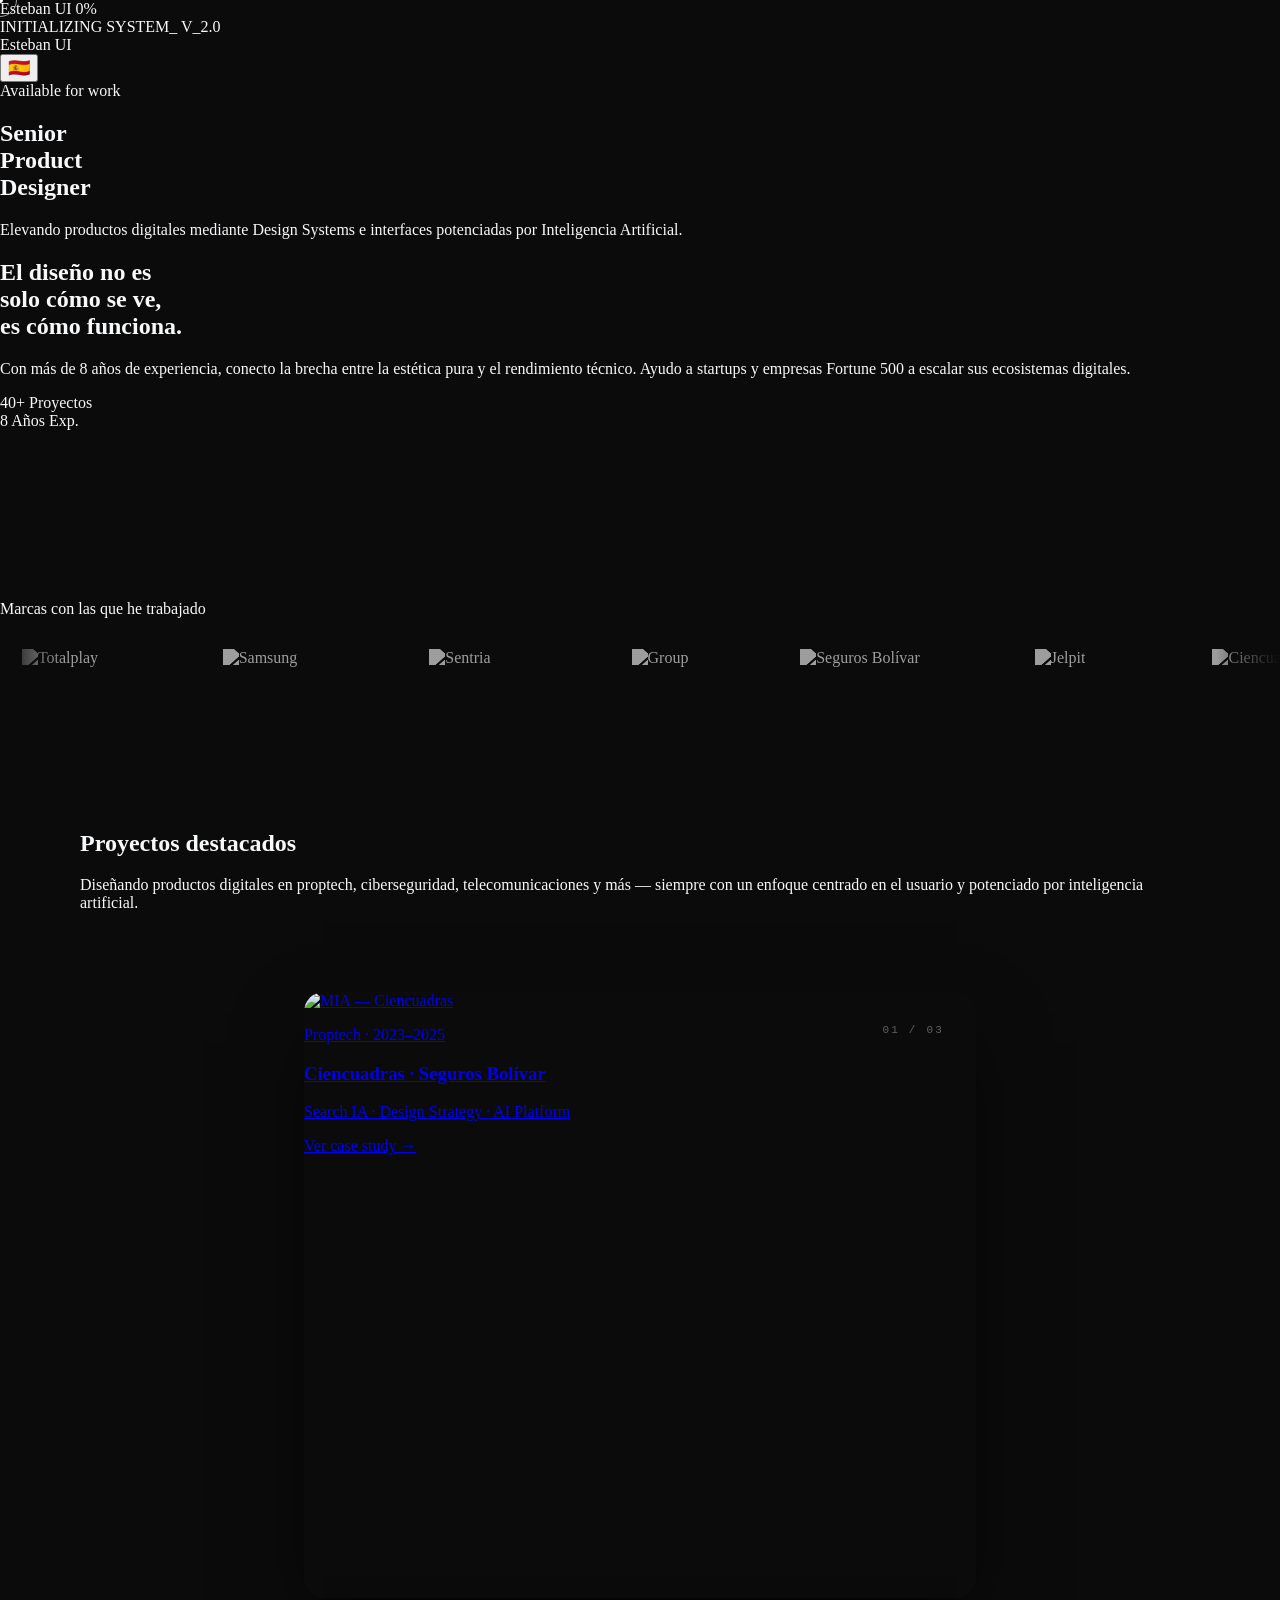
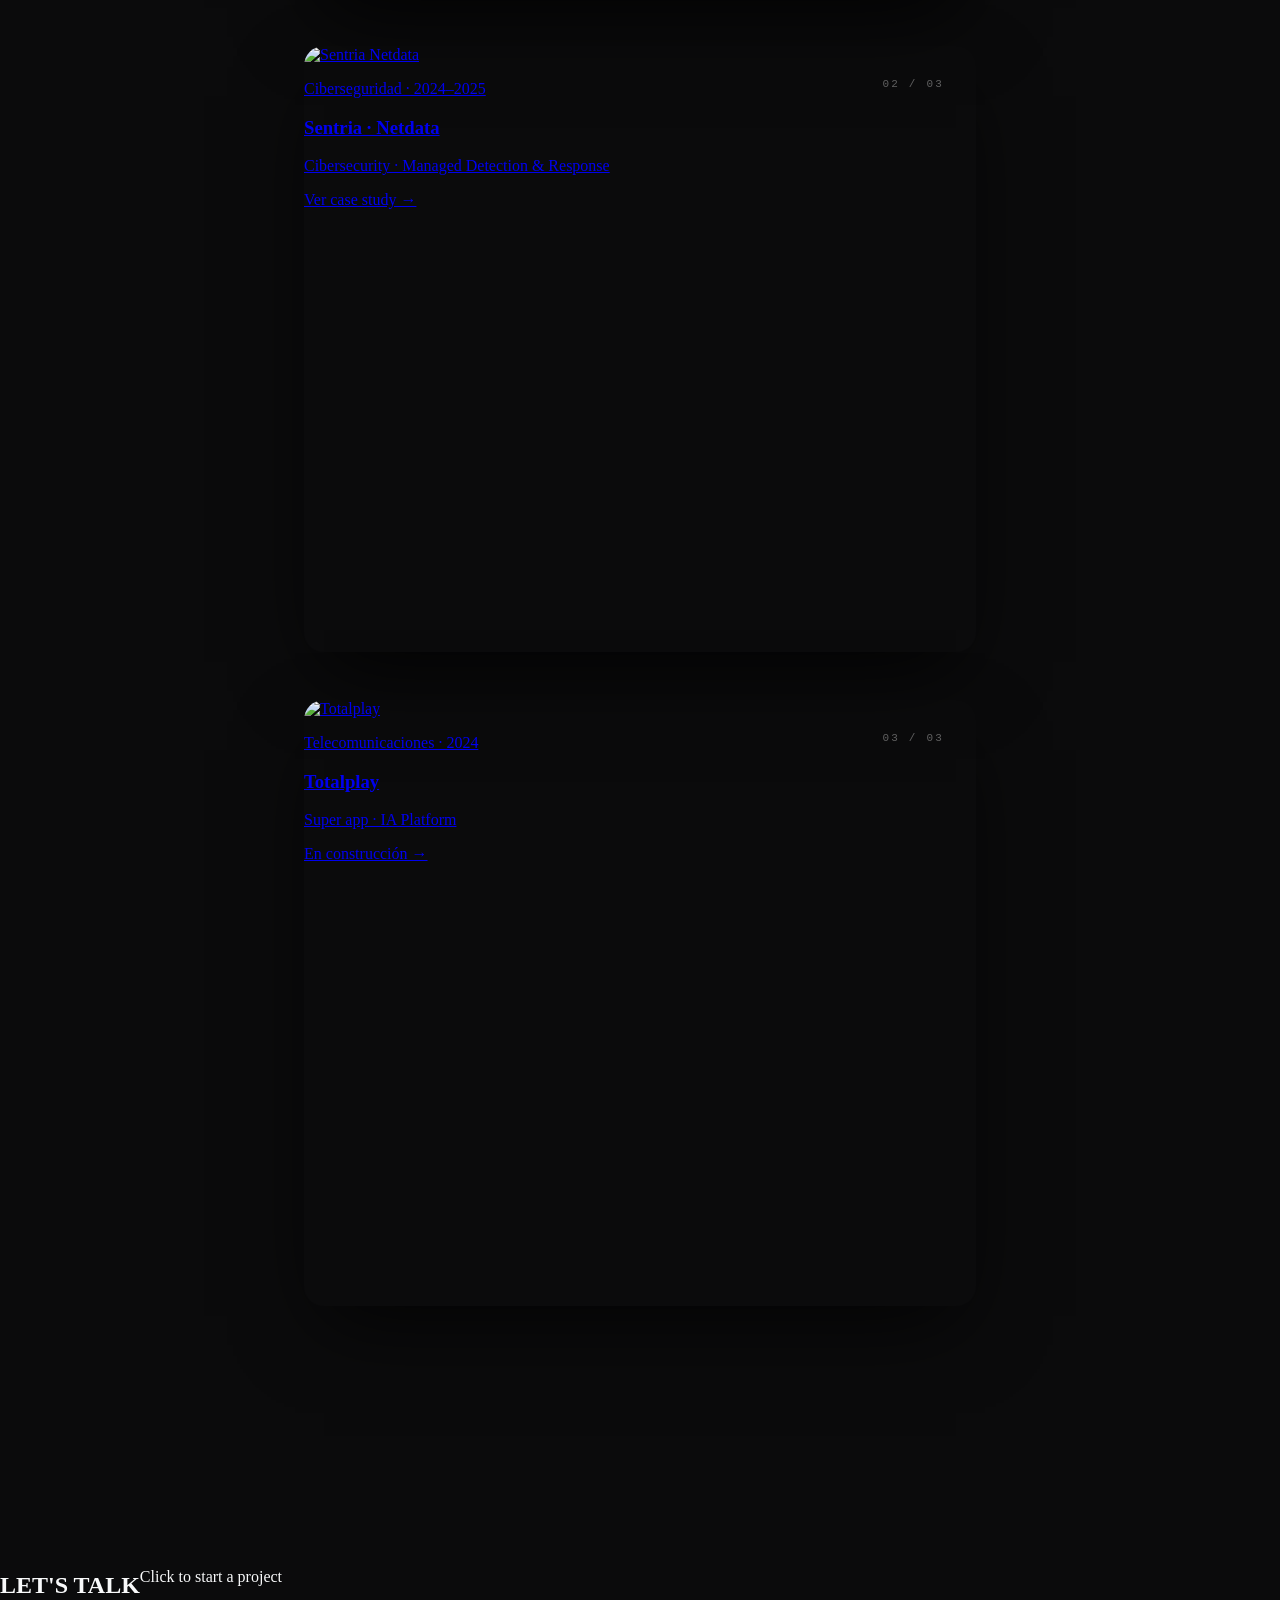
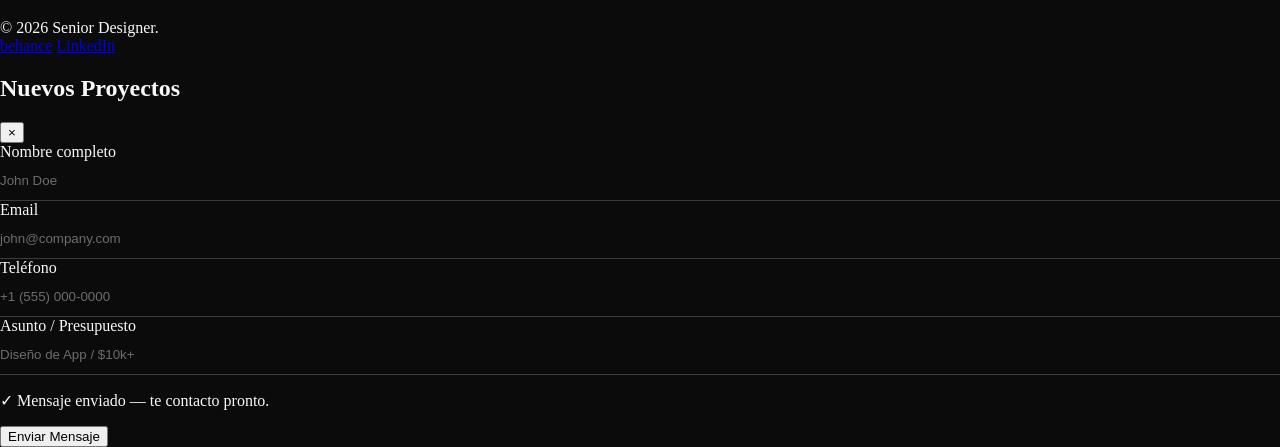
==== index.html @ 3a884bd7 "Ajustes carrusel cards" ====
<!DOCTYPE html>
<html lang="es">
<head>
    <meta charset="UTF-8">
    <meta name="viewport" content="width=device-width, initial-scale=1.0">
    <title>Portfolio | Esteban UI</title>
    
    <link rel="icon" type="image/svg+xml" href="https://res.cloudinary.com/dsbdjteyj/image/upload/v1785189385/Favicon_e7dlzn.svg">
    <link rel="preconnect" href="https://fonts.googleapis.com">
    <link rel="preconnect" href="https://fonts.gstatic.com" crossorigin>
    <link href="https://fonts.googleapis.com/css2?family=Google+Sans:ital,opsz,wght@0,17..18,400..700;1,17..18,400..700&family=Syne:wght@400..800&display=swap" rel="stylesheet">
    <script src="https://cdn.tailwindcss.com"></script>
    <script>
        tailwind.config = {
            theme: {
                extend: {
                    colors: { dark: '#0B0B0C', surface: '#1A1A1D', accent: '#8B5CF6', light: '#F8F9FA' },
                    fontFamily: { syne: ['Syne', 'sans-serif'], inter: ['Google Sans', 'sans-serif'] }
                }
            }
        }
    </script>

    <!-- Librerías Globales UI -->
    <script src="https://cdnjs.cloudflare.com/ajax/libs/gsap/3.12.2/gsap.min.js"></script>
    <script src="https://cdnjs.cloudflare.com/ajax/libs/gsap/3.12.2/ScrollTrigger.min.js"></script>
    <script src="https://cdn.jsdelivr.net/gh/studio-freight/lenis@1.0.19/bundled/lenis.min.js"></script>

    <!-- Import Map para Three.js -->
    <script type="importmap">
      { "imports": { "three": "https://unpkg.com/three@0.158.0/build/three.module.js" } }
    </script>

    <style>
        body { background-color: #0B0B0C; color: #F8F9FA; margin: 0; overflow-x: hidden; }
        .magnetic-btn { display: inline-flex; cursor: pointer; }
        #webgl-container { position: absolute; top: 0; left: 0; width: 100%; height: 100vh; z-index: 0; pointer-events: none; }
        @media (max-width: 768px) { #webgl-container { opacity: 0.35; } }
        ::-webkit-scrollbar { display: none; }

        /* Ocultar TODO lo de Google Translate */
        .goog-te-banner-frame,
        .goog-te-banner-frame.skiptranslate,
        #google_translate_element,
        .goog-tooltip,
        .goog-text-highlight,
        .goog-te-ftab-float,
        .goog-te-menu-frame,
        .goog-te-gadget,
        .goog-te-gadget-simple,
        iframe.goog-te-menu-frame,
        iframe.goog-te-banner-frame { display: none !important; visibility: hidden !important; }
        body { top: 0px !important; position: static !important; }
        
        .premium-input {
            width: 100%; background: transparent; border: none; border-bottom: 1px solid rgba(255,255,255,0.2);
            padding: 12px 0; color: white; font-family: 'Google Sans', sans-serif; transition: all 0.3s ease;
        }
        .premium-input:focus { outline: none; border-bottom-color: #8B5CF6; }
        .premium-input::placeholder { color: rgba(255,255,255,0.4); }
        
        /* Transición del header glass */
        header { transition: background 0.5s ease, backdrop-filter 0.5s ease, border-bottom 0.5s ease, mix-blend-mode 0.5s ease; }
        header.header-glass { background: rgba(11, 11, 12, 0.6); backdrop-filter: blur(20px); -webkit-backdrop-filter: blur(20px); border-bottom: 1px solid rgba(255,255,255,0.05); mix-blend-mode: normal; }
        
        /* Cursor animado para el loader */
        .blinking-cursor::after { content: '_'; animation: blink 1s step-end infinite; }
        @keyframes blink { 0%, 100% { opacity: 1; } 50% { opacity: 0; } }

        /* Logo carousel */
        .logo-carousel {
            overflow: hidden;
            white-space: nowrap;
            position: relative;
            mask-image: linear-gradient(to right, transparent 0%, black 5%, black 95%, transparent 100%);
            -webkit-mask-image: linear-gradient(to right, transparent 0%, black 5%, black 95%, transparent 100%);
        }
        .logo-track {
            display: inline-flex;
            gap: 5rem;
            animation: scroll-logos 40s linear infinite;
        }
        .logo-track .logo-item {
            width: 120px;
            height: 48px;
            flex-shrink: 0;
            display: flex;
            align-items: center;
            justify-content: center;
        }
        .logo-track .logo-item img {
            max-width: 100%;
            max-height: 100%;
            width: auto;
            height: auto;
            flex-shrink: 0;
            filter: brightness(0) invert(1);
            opacity: 0.6;
            transition: opacity 0.3s ease;
            object-fit: contain;
        }
        .logo-track .logo-item:hover img {
            opacity: 1;
        }
        @keyframes scroll-logos {
            0% { transform: translateX(0); }
            100% { transform: translateX(-50%); }
        }

        /* 3D Tilt Card Effect — se mantiene para mobile */
        .project-card {
            perspective: 1200px;
            transform-style: preserve-3d;
            will-change: transform;
        }
        .project-card .card-inner {
            transform-style: preserve-3d;
            transition: box-shadow 0.5s ease;
        }
        .project-card .card-bg {
            will-change: transform;
            transition: transform 0.8s cubic-bezier(0.16, 1, 0.3, 1);
        }
        .project-card .card-shine {
            position: absolute;
            inset: 0;
            z-index: 2;
            pointer-events: none;
            background: radial-gradient(
                circle at var(--mouse-x, 50%) var(--mouse-y, 50%),
                rgba(255, 255, 255, 0.15) 0%,
                transparent 60%
            );
            opacity: 0;
            transition: opacity 0.4s ease;
            mix-blend-mode: overlay;
        }
        .project-card:hover .card-shine {
            opacity: 1;
        }
        .project-card .card-content {
            transform-style: preserve-3d;
            transform: translateZ(30px);
        }

        /* =============================================
           STACKING CARDS — Desktop + Mobile
           ============================================= */
        .stack-section {
            padding: 0;
            position: relative;
        }

        .stack-header {
            padding: 8rem 5rem 4rem;
        }

        @media (max-width: 767px) {
            .stack-header {
                padding: 6rem 2rem 2rem;
            }
        }

        /* Track: altura total para que cada tarjeta tenga su propio espacio de scroll */
        .stack-track {
            height: calc(var(--stack-count, 3) * 80vh);
            position: relative;
        }

        /* Cada item es el sticky wrapper de una sola tarjeta */
        .stack-item {
            position: sticky;
            top: 80px;
            height: 70vh;
            width: 52.5vw; /* 70vw × 0.75 = 52.5vw */
            margin-left: auto;
            margin-right: auto;
            display: flex;
            align-items: flex-start;
            padding-bottom: 1.5rem;
        }

        /* La tarjeta en sí */
        .stack-card {
            position: relative;
            width: 100%;
            height: calc(70vh - 1.5rem);
            border-radius: 20px;
            overflow: hidden;
            cursor: pointer;
            transform-origin: top center;
            will-change: transform;
            transition: box-shadow 0.6s ease;
            box-shadow: 0 30px 80px -20px rgba(0, 0, 0, 0.8);
        }

        /* z-index escalonado — la última tarjeta siempre encima */
        .stack-item:nth-child(1) { z-index: 1; }
        .stack-item:nth-child(2) { z-index: 2; }
        .stack-item:nth-child(3) { z-index: 3; }
        .stack-item:nth-child(4) { z-index: 4; }

        .stack-card .card-bg {
            will-change: transform;
            transition: transform 0.8s cubic-bezier(0.16, 1, 0.3, 1);
        }
        .stack-card:hover .card-bg img {
            filter: grayscale(0%) !important;
            opacity: 1 !important;
        }
        .stack-card .card-shine {
            position: absolute;
            inset: 0;
            z-index: 2;
            pointer-events: none;
            background: radial-gradient(
                circle at var(--mouse-x, 50%) var(--mouse-y, 50%),
                rgba(255, 255, 255, 0.12) 0%,
                transparent 60%
            );
            opacity: 0;
            transition: opacity 0.4s ease;
            mix-blend-mode: overlay;
        }
        .stack-card:hover .card-shine { opacity: 1; }

        .stack-card .card-number {
            position: absolute;
            top: 2rem;
            right: 2rem;
            font-family: 'JetBrains Mono', monospace;
            font-size: 11px;
            letter-spacing: 0.2em;
            color: rgba(255,255,255,0.35);
            text-transform: uppercase;
            z-index: 10;
        }

        /* Mobile: 90vw (5% margen cada lado), 70vh de alto */
        @media (max-width: 767px) {
            .stack-track {
                height: calc(var(--stack-count, 3) * 80vh);
            }
            .stack-item {
                top: 64px;
                height: 70vh;
                width: 90vw;
                margin-left: auto;
                margin-right: auto;
                padding-bottom: 1rem;
            }
            .stack-card {
                height: calc(70vh - 1rem);
                border-radius: 14px;
            }
            .stack-card .card-number {
                top: 1rem;
                right: 1rem;
                font-size: 10px;
            }
        }

        /* Scroll snap carousel styling — mobile */
        .project-carousel {
            scroll-snap-type: x mandatory;
            -webkit-overflow-scrolling: touch;
            scrollbar-width: none;
            overscroll-behavior-x: contain;
        }
        .project-carousel::-webkit-scrollbar { display: none; }
        .project-carousel .project-card { scroll-snap-align: center; }
        .project-carousel-mask {
            mask-image: linear-gradient(to right, transparent 0%, black 3%, black 97%, transparent 100%);
            -webkit-mask-image: linear-gradient(to right, transparent 0%, black 3%, black 97%, transparent 100%);
        }


    </style>
</head>
<body class="font-inter selection:bg-accent selection:text-white overflow-hidden">

    <!-- PRELOADER TECNOLÓGICO -->
    <div id="preloader" class="fixed inset-0 z-[99999] bg-dark flex flex-col items-center justify-center">
        <div class="w-full max-w-sm px-8">
            <div class="flex justify-between items-end mb-4 font-inter font-bold">
                <span class="text-3xl text-white">Esteban UI</span>
                <span id="loader-percentage" class="text-5xl text-white leading-none">0%</span>
            </div>
            <!-- Barra de progreso -->
            <div class="w-full h-[2px] bg-white/10 overflow-hidden relative">
                <div id="loader-progress" class="absolute top-0 left-0 h-full bg-accent w-0"></div>
            </div>
            <!-- Texto técnico -->
            <div class="mt-4 text-xs font-inter text-gray-500 uppercase tracking-widest flex justify-between">
                <span id="loader-text" class="blinking-cursor">INITIALIZING SYSTEM</span>
                <span>V_2.0</span>
            </div>
        </div>
    </div>

    <!-- HEADER -->
    <header class="fixed top-0 w-full z-40 flex justify-between items-center px-8 py-6 mix-blend-difference opacity-0" id="header">
        <div class="font-inter font-bold text-xl tracking-tighter text-white">Esteban UI</div>
        <div class="flex items-center gap-4">
<!-- Language switcher: visual toggle -->
            <div class="lang-switcher bg-[#1A1A1D]/50 backdrop-blur-md px-2 py-1.5 rounded-full border border-white/10 flex items-center">
                <button id="lang-toggle" onclick="toggleLanguage()" class="text-sm leading-none px-1.5 py-0.5 rounded-full hover:bg-white/10 transition-colors" style="font-size: 18px;" title="Translate to English">🇪🇸</button>
            </div>
            <div class="flex items-center gap-3 bg-[#1A1A1D]/50 backdrop-blur-md px-4 py-2 rounded-full border border-white/10 text-white">
                <span class="w-2 h-2 rounded-full bg-green-500 animate-pulse"></span>
                <span class="text-sm font-medium">Available for work</span>
            </div>
        </div>
    </header>

    <!-- HERO SECTION -->
    <section class="relative h-screen flex flex-col justify-center px-8 md:px-20 overflow-hidden">
        <div id="webgl-container"></div>
        <div class="relative z-10 max-w-5xl w-full">
            <h1 class="font-inter text-[12vw] sm:text-[9vw] md:text-[7vw] leading-[0.85] sm:leading-[0.85] md:leading-[0.9] font-extrabold uppercase tracking-[-0.04em] mix-blend-difference text-white">
                <div class="overflow-hidden py-4 sm:py-5 -my-4 sm:-my-5"><span id="hero-line-1" class="inline-block reveal-text translate-y-[150%]">Senior</span></div>
                <div class="overflow-hidden py-4 sm:py-5 -my-4 sm:-my-5 text-accent"><span id="hero-line-2" class="inline-block reveal-text translate-y-[150%]">Product</span></div>
                <div class="overflow-hidden py-4 sm:py-5 -my-4 sm:-my-5"><span id="hero-line-3" class="inline-block reveal-text translate-y-[150%]">Designer</span></div>
            </h1>
            <p class="mt-8 text-lg md:text-2xl text-gray-400 max-w-xl font-light">
                <span id="hero-desc-1" class="reveal-text inline-block translate-y-[150%] opacity-0">Elevando productos digitales mediante</span>
                <span id="hero-desc-2" class="text-white font-medium reveal-text inline-block translate-y-[150%] opacity-0">Design Systems</span> 
                <span id="hero-desc-3" class="reveal-text inline-block translate-y-[150%] opacity-0">e interfaces potenciadas por</span>
                <span id="hero-desc-4" class="text-white font-medium reveal-text inline-block translate-y-[150%] opacity-0">Inteligencia Artificial.</span>
            </p>
        </div>
    </section>

    <!-- ABOUT SECTION -->
    <section class="py-32 px-8 md:px-20 bg-surface relative z-10 overflow-hidden" id="about">
        <div class="max-w-7xl mx-auto grid grid-cols-1 md:grid-cols-2 gap-16 items-center">
            <div class="space-y-8 about-text">
                <h2 id="about-title" class="font-inter text-4xl md:text-6xl font-bold leading-tight">
                    El diseño no es <br>solo cómo se ve, <br>
                    <span class="text-accent italic">es cómo funciona.</span>
                </h2>
                <p id="about-desc" class="text-gray-400 text-lg font-light leading-relaxed max-w-md">
                    Con más de 8 años de experiencia, conecto    la brecha entre la estética pura y el rendimiento técnico. Ayudo a startups y empresas Fortune 500 a escalar sus ecosistemas digitales.
                </p>
                <div class="flex gap-8 pt-4 border-t border-white/10 max-w-md">
                    <div>
                    <span class="block font-inter text-3xl font-bold text-white">40+</span>
                        <span class="text-sm text-gray-500 uppercase tracking-widest" id="about-stat-1-label">Proyectos</span>
                    </div>
                    <div>
                    <span class="block font-inter text-3xl font-bold text-white">8</span>
                        <span class="text-sm text-gray-500 uppercase tracking-widest" id="about-stat-2-label">Años Exp.</span>
                    </div>
                </div>
            </div>
            <!-- Video About -->
            <div class="relative h-[50vh] md:h-[70vh] w-[85%] justify-self-center rounded-2xl overflow-hidden about-img">
                <div class="absolute inset-0 bg-accent/20 z-10 mix-blend-overlay pointer-events-none"></div>
                <video 
                    src="https://res.cloudinary.com/dsbdjteyj/video/upload/v1782216322/video_para_web_sin_marca_de_agua_jagc0q.webm" 
                    autoplay 
                    loop 
                    muted 
                    playsinline 
                    class="w-full h-full object-cover filter grayscale hover:grayscale-0 transition-all duration-1000"
                ></video>
            </div>
        </div>
        <!-- Logo carousel -->
        <div class="max-w-7xl mx-auto mt-24 about-text">
            <p id="about-brands" class="text-xs uppercase tracking-widest text-gray-500 mb-8 text-center">Marcas con las que he trabajado</p>
            <div class="logo-carousel">
                <div class="logo-track">
                    <div class="logo-item"><img src="https://res.cloudinary.com/dsbdjteyj/image/upload/v1781302583/totalplay_1_lwfzs9.svg" alt="Totalplay" /></div>
                    <div class="logo-item"><img src="https://res.cloudinary.com/dsbdjteyj/image/upload/v1781302583/Samsung_sniaso.svg" alt="Samsung" /></div>
                    <div class="logo-item"><img src="https://res.cloudinary.com/dsbdjteyj/image/upload/v1781302583/Sentria_1_pi1zlo.svg" alt="Sentria" /></div>
                    <div class="logo-item"><img src="https://res.cloudinary.com/dsbdjteyj/image/upload/v1781302581/Group_bx1wmv.svg" alt="Group" /></div>
                    <div class="logo-item"><img src="https://res.cloudinary.com/dsbdjteyj/image/upload/v1781302581/Seguros_Bolivar_utw23h.svg" alt="Seguros Bolívar" /></div>
                    <div class="logo-item"><img src="https://res.cloudinary.com/dsbdjteyj/image/upload/v1781302581/logo_jelpit_color_1_ivx9wa.svg" alt="Jelpit" /></div>
                    <div class="logo-item"><img src="https://res.cloudinary.com/dsbdjteyj/image/upload/v1781302581/Logotipo_Ciencuadras_bwrkpb.svg" alt="Ciencuadras" /></div>
                    <div class="logo-item"><img src="https://res.cloudinary.com/dsbdjteyj/image/upload/v1781302581/Alcatel_logo_2016_1_cycv8k.svg" alt="Alcatel" /></div>
                    <div class="logo-item"><img src="https://res.cloudinary.com/dsbdjteyj/image/upload/v1781302581/Banco_Santander_Logotipo_1_knglri.svg" alt="Santander" /></div>
                    <!-- Duplicate for seamless loop -->
                    <div class="logo-item"><img src="https://res.cloudinary.com/dsbdjteyj/image/upload/v1781302583/totalplay_1_lwfzs9.svg" alt="Totalplay" /></div>
                    <div class="logo-item"><img src="https://res.cloudinary.com/dsbdjteyj/image/upload/v1781302583/Samsung_sniaso.svg" alt="Samsung" /></div>
                    <div class="logo-item"><img src="https://res.cloudinary.com/dsbdjteyj/image/upload/v1781302583/Sentria_1_pi1zlo.svg" alt="Sentria" /></div>
                    <div class="logo-item"><img src="https://res.cloudinary.com/dsbdjteyj/image/upload/v1781302581/Group_bx1wmv.svg" alt="Group" /></div>
                    <div class="logo-item"><img src="https://res.cloudinary.com/dsbdjteyj/image/upload/v1781302581/Seguros_Bolivar_utw23h.svg" alt="Seguros Bolívar" /></div>
                    <div class="logo-item"><img src="https://res.cloudinary.com/dsbdjteyj/image/upload/v1781302581/logo_jelpit_color_1_ivx9wa.svg" alt="Jelpit" /></div>
                    <div class="logo-item"><img src="https://res.cloudinary.com/dsbdjteyj/image/upload/v1781302581/Logotipo_Ciencuadras_bwrkpb.svg" alt="Ciencuadras" /></div>
                    <div class="logo-item"><img src="https://res.cloudinary.com/dsbdjteyj/image/upload/v1781302581/Alcatel_logo_2016_1_cycv8k.svg" alt="Alcatel" /></div>
                    <div class="logo-item"><img src="https://res.cloudinary.com/dsbdjteyj/image/upload/v1781302581/Banco_Santander_Logotipo_1_knglri.svg" alt="Santander" /></div>
                </div>
            </div>
        </div>
    </section>

    <!-- PORTFOLIO GRID — Stacking Cards on Scroll -->
    <section class="bg-dark relative z-10 stack-section" style="--stack-count: 3;">

        <div class="stack-header max-w-7xl mx-auto about-text">
            <h2 id="portfolio-title" class="font-inter text-3xl md:text-5xl font-bold text-white">Proyectos destacados</h2>
            <p id="portfolio-desc" class="mt-4 text-lg text-gray-400 font-light max-w-2xl">Diseñando productos digitales en proptech, ciberseguridad, telecomunicaciones y más — siempre con un enfoque centrado en el usuario y potenciado por inteligencia artificial.</p>
        </div>

        <!-- Stacking cards — mismo comportamiento en desktop y mobile -->
        <div class="block stack-track pb-8">

            <!-- Tarjeta 1 — MIA -->
            <div class="stack-item">
                <a href="/mia-case-study.html" class="stack-card group" id="stack-card-1">
                    <div class="card-bg absolute inset-0 bg-surface">
                        <img src="https://res.cloudinary.com/dsbdjteyj/image/upload/v1781719492/Portada_ojmu6g.jpg" alt="MIA — Ciencuadras" class="w-full h-full object-cover opacity-75 group-hover:opacity-100 transition-opacity duration-700 filter grayscale group-hover:grayscale-0">
                    </div>
                    <div class="card-shine"></div>
                    <div class="absolute inset-0 bg-gradient-to-t from-dark/90 via-dark/20 to-transparent pointer-events-none"></div>
                    <span class="card-number">01 / 03</span>
                    <div class="absolute bottom-10 left-10 z-10 pointer-events-none">
                        <p class="text-xs uppercase tracking-[0.25em] text-gray-500 font-mono mb-3">Proptech · 2023–2025</p>
                        <h3 class="font-inter text-2xl md:text-5xl font-bold text-white group-hover:-translate-y-1 transition-transform duration-500">Ciencuadras · Seguros Bolívar</h3>
                        <p class="mt-2 text-gray-300 text-sm md:text-base group-hover:-translate-y-1 transition-transform duration-500 delay-75">Search IA · Design Strategy · AI Platform</p>
                    </div>
                    <!-- Tag hover -->
                    <div class="absolute top-10 left-10 z-10 opacity-0 group-hover:opacity-100 transition-opacity duration-400 pointer-events-none">
                        <span class="inline-flex items-center gap-2 bg-white/10 backdrop-blur-md border border-white/15 rounded-full px-4 py-2 text-xs font-mono text-white uppercase tracking-widest">Ver case study →</span>
                    </div>
                </a>
            </div>

            <!-- Tarjeta 2 — Sentria -->
            <div class="stack-item">
                <a href="/Sentria_Netdata_CaseStudy.html" class="stack-card group" id="stack-card-2">
                    <div class="card-bg absolute inset-0 bg-surface">
                        <img src="https://res.cloudinary.com/dsbdjteyj/image/upload/v1781302583/Sentria_portada_prixli.webp" alt="Sentria Netdata" class="w-full h-full object-cover opacity-75 group-hover:opacity-100 transition-opacity duration-700 filter grayscale group-hover:grayscale-0">
                    </div>
                    <div class="card-shine"></div>
                    <div class="absolute inset-0 bg-gradient-to-t from-dark/90 via-dark/20 to-transparent pointer-events-none"></div>
                    <span class="card-number">02 / 03</span>
                    <div class="absolute bottom-10 left-10 z-10 pointer-events-none">
                        <p class="text-xs uppercase tracking-[0.25em] text-gray-500 font-mono mb-3">Ciberseguridad · 2024–2025</p>
                        <h3 class="font-inter text-2xl md:text-5xl font-bold text-white group-hover:-translate-y-1 transition-transform duration-500">Sentria · Netdata</h3>
                        <p class="mt-2 text-gray-300 text-sm md:text-base group-hover:-translate-y-1 transition-transform duration-500 delay-75">Cibersecurity · Managed Detection &amp; Response</p>
                    </div>
                    <div class="absolute top-10 left-10 z-10 opacity-0 group-hover:opacity-100 transition-opacity duration-400 pointer-events-none">
                        <span class="inline-flex items-center gap-2 bg-white/10 backdrop-blur-md border border-white/15 rounded-full px-4 py-2 text-xs font-mono text-white uppercase tracking-widest">Ver case study →</span>
                    </div>
                </a>
            </div>

            <!-- Tarjeta 3 — Totalplay -->
            <div class="stack-item">
                <a href="caso-en-proceso.html" class="stack-card group" id="stack-card-3">
                    <div class="card-bg absolute inset-0 bg-surface">
                        <img src="https://res.cloudinary.com/dsbdjteyj/image/upload/v1781302584/totalPlayPortada_wlbvhj.webp" alt="Totalplay" class="w-full h-full object-cover opacity-75 group-hover:opacity-100 transition-opacity duration-700 filter grayscale group-hover:grayscale-0">
                    </div>
                    <div class="card-shine"></div>
                    <div class="absolute inset-0 bg-gradient-to-t from-dark/90 via-dark/20 to-transparent pointer-events-none"></div>
                    <span class="card-number">03 / 03</span>
                    <div class="absolute bottom-10 left-10 z-10 pointer-events-none">
                        <p class="text-xs uppercase tracking-[0.25em] text-gray-500 font-mono mb-3">Telecomunicaciones · 2024</p>
                        <h3 class="font-inter text-2xl md:text-5xl font-bold text-white group-hover:-translate-y-1 transition-transform duration-500">Totalplay</h3>
                        <p class="mt-2 text-gray-300 text-sm md:text-base group-hover:-translate-y-1 transition-transform duration-500 delay-75">Super app · IA Platform</p>
                    </div>
                    <div class="absolute top-10 left-10 z-10 opacity-0 group-hover:opacity-100 transition-opacity duration-400 pointer-events-none">
                        <span class="inline-flex items-center gap-2 bg-white/10 backdrop-blur-md border border-white/15 rounded-full px-4 py-2 text-xs font-mono text-white uppercase tracking-widest">En construcción →</span>
                    </div>
                </a>
            </div>

        </div>
    </section>

    <!-- FOOTER CTA -->
    <footer class="relative h-[50vh] flex flex-col items-center justify-center bg-dark overflow-hidden py-20 px-8">
        <div class="absolute top-0 w-full h-px bg-gradient-to-r from-transparent via-white/20 to-transparent"></div>
        
        <div class="magnetic-btn relative z-10 text-center group" id="open-contact">
            <h2 class="font-inter text-[15vw] leading-none font-bold tracking-tighter text-white group-hover:text-accent transition-colors duration-500">
                LET'S TALK
            </h2>
        <p id="footer-cta-sub" class="mt-6 text-gray-400 uppercase tracking-widest text-sm">Click to start a project</p>
        </div>
        
        <div class="absolute bottom-10 w-full flex justify-between px-8 md:px-20 text-sm text-gray-500">
            <span>© 2026 Senior Designer.</span>
            <div class="flex gap-6">
                <a href="#" class="hover:text-white transition-colors">behance</a>
                <a href="#" class="hover:text-white transition-colors">LinkedIn</a>
            </div>
        </div>
    </footer>

    <!-- MODAL DE CONTACTO -->
    <div id="contact-modal" class="fixed inset-0 z-[9999] hidden items-center justify-center">
        <div class="absolute inset-0 bg-[#0B0B0C]/90 backdrop-blur-xl opacity-0" id="modal-bg"></div>
        <div class="relative z-10 w-full max-w-3xl px-8 opacity-0 translate-y-10" id="modal-content">
            <div class="flex justify-between items-center mb-12 border-b border-white/10 pb-6">
                <h2 id="modal-title" class="font-inter text-4xl font-bold text-white">Nuevos Proyectos</h2>
                <button id="close-contact" class="text-gray-400 hover:text-white text-5xl font-light transition-colors">&times;</button>
            </div>
            
            <form id="contact-form" action="https://formspree.io/f/xwvzvyek" method="POST" class="space-y-10">
                <div class="grid grid-cols-1 md:grid-cols-2 gap-10">
                    <div class="form-input-anim">
                        <label id="label-name" class="block text-xs uppercase tracking-widest text-gray-500 mb-2">Nombre completo</label>
                        <input type="text" name="nombre" placeholder="John Doe" class="premium-input" required>
                    </div>
                    <div class="form-input-anim">
                        <label id="label-email" class="block text-xs uppercase tracking-widest text-gray-500 mb-2">Email</label>
                        <input type="email" name="email" placeholder="john@company.com" class="premium-input" required>
                    </div>
                    <div class="form-input-anim">
                        <label id="label-phone" class="block text-xs uppercase tracking-widest text-gray-500 mb-2">Teléfono</label>
                        <input type="tel" name="telefono" placeholder="+1 (555) 000-0000" class="premium-input">
                    </div>
                    <div class="form-input-anim">
                        <label id="label-subject" class="block text-xs uppercase tracking-widest text-gray-500 mb-2">Asunto / Presupuesto</label>
                        <input id="input-subject" type="text" name="asunto" placeholder="Diseño de App / $10k+" class="premium-input">
                    </div>
                </div>
                <!-- Mensaje de éxito (oculto por defecto) -->
                <div id="form-success" class="hidden text-center py-4">
                    <p class="text-green-400 font-inter font-medium tracking-wide">✓ Mensaje enviado — te contacto pronto.</p>
                </div>
                <div class="pt-8 flex justify-end form-input-anim">
                    <button id="btn-send" type="submit" class="px-10 py-5 bg-white text-dark rounded-full font-inter font-bold hover:bg-accent hover:text-white transition-colors duration-300 uppercase tracking-widest text-sm">
                        Enviar Mensaje
                    </button>
                </div>
            </form>
        </div>
    </div>

    <!-- SCRIPT 1: LOADER & INTERFAZ -->
    <script>
        // Inicializar Lenis
        const lenis = new Lenis({ lerp: 0.05, smoothWheel: true });
        lenis.stop(); 
        function raf(time) { lenis.raf(time); requestAnimationFrame(raf); }
        requestAnimationFrame(raf);

        gsap.registerPlugin(ScrollTrigger);

        // --- LÓGICA DEL PRELOADER ---
        const tlLoader = gsap.timeline();
        let counter = { value: 0 };
        const loadingTexts = ["INITIALIZING SYSTEM", "COMPILING SHADERS", "LOADING ASSETS", "READY"];
        let textIndex = 0;

        const textInterval = setInterval(() => {
            textIndex++;
            if(textIndex < loadingTexts.length) {
                document.getElementById('loader-text').innerText = loadingTexts[textIndex];
            }
        }, 500);

        tlLoader.to(counter, {
            value: 100,
            duration: 2.5,
            ease: "power2.inOut",
            onUpdate: () => {
                document.getElementById('loader-percentage').innerText = Math.round(counter.value) + '%';
            }
        }, 0)
        .to("#loader-progress", { width: "100%", duration: 2.5, ease: "power2.inOut" }, 0)
        .to("#preloader", {
            yPercent: -100,
            duration: 1,
            ease: "expo.inOut",
            delay: 0.2,
            onComplete: () => {
                clearInterval(textInterval);
                document.body.classList.remove('overflow-hidden');
                lenis.start();
            }
        })
        .to("#header", { opacity: 1, duration: 1, ease: "power2.out" }, "-=0.5")
        .fromTo(".reveal-text",
            { y: "150%", opacity: 0, clipPath: "polygon(0 0, 100% 0, 100% 0, 0 0)" },
            { y: "0%", opacity: 1, clipPath: "polygon(0 0, 100% 0, 100% 100%, 0 100%)", stagger: 0.1, duration: 1.2, ease: "power4.out" },
            "-=0.8"
        );

        // --- HEADER GLASS EFFECT ---
        function updateHeaderGlass() {
            const header = document.getElementById('header');
            if (window.scrollY > window.innerHeight * 0.8) {
                header.classList.add('header-glass');
            } else {
                header.classList.remove('header-glass');
            }
        }
        window.addEventListener('scroll', updateHeaderGlass, { passive: true });
        updateHeaderGlass();

        // --- ANIMACIONES DE SCROLL ---
        gsap.from(".about-text > *", { scrollTrigger: { trigger: "#about", start: "top 75%" }, y: 50, opacity: 0, stagger: 0.2, duration: 1, ease: "power3.out" });
        gsap.fromTo(".about-img", { clipPath: "polygon(0 0, 0 0, 0 100%, 0% 100%)" }, { scrollTrigger: { trigger: "#about", start: "top 60%" }, clipPath: "polygon(0 0, 100% 0, 100% 100%, 0 100%)", duration: 1.5, ease: "power4.inOut" });

        gsap.utils.toArray('.project-card').forEach(card => {
            gsap.from(card, { scrollTrigger: { trigger: card, start: "top 85%" }, y: 100, opacity: 0, duration: 1, ease: "power3.out" });
        });

        // --- BOTONES MAGNÉTICOS ---
        document.querySelectorAll('.magnetic-btn').forEach(btn => {
            btn.addEventListener('mousemove', (e) => {
                const rect = btn.getBoundingClientRect();
                gsap.to(btn, { x: (e.clientX - rect.left - rect.width / 2) * 0.3, y: (e.clientY - rect.top - rect.height / 2) * 0.3, duration: 1, ease: "elastic.out(1, 0.3)" });
            });
            btn.addEventListener('mouseleave', () => {
                gsap.to(btn, { x: 0, y: 0, duration: 1, ease: "elastic.out(1, 0.3)" });
            });
        });

        // --- 3D TILT EFFECT — solo mobile cards (.project-card) ---
        document.querySelectorAll('.project-card').forEach(card => {
            const bg = card.querySelector('.card-bg');
            const shine = card.querySelector('.card-shine');

            card.addEventListener('mousemove', (e) => {
                const rect = card.getBoundingClientRect();
                const x = e.clientX - rect.left;
                const y = e.clientY - rect.top;
                const centerX = rect.width / 2;
                const centerY = rect.height / 2;
                const rotateX = ((y - centerY) / centerY) * -8;
                const rotateY = ((x - centerX) / centerX) * 8;
                gsap.to(card, { rotateX, rotateY, duration: 0.6, ease: "power2.out", transformPerspective: 1200 });
                if (bg) {
                    gsap.to(bg, { x: ((x - centerX) / centerX) * -12, y: ((y - centerY) / centerY) * -12, duration: 0.6, ease: "power2.out" });
                }
                if (shine) {
                    shine.style.setProperty('--mouse-x', (x / rect.width * 100) + '%');
                    shine.style.setProperty('--mouse-y', (y / rect.height * 100) + '%');
                }
            });
            card.addEventListener('mouseleave', () => {
                gsap.to(card, { rotateX: 0, rotateY: 0, duration: 1, ease: "elastic.out(1, 0.4)" });
                if (bg) gsap.to(bg, { x: 0, y: 0, duration: 1, ease: "elastic.out(1, 0.4)" });
                if (shine) { shine.style.setProperty('--mouse-x', '50%'); shine.style.setProperty('--mouse-y', '50%'); }
            });
        });

        // --- STACKING CARDS: shine effect on hover ---
        document.querySelectorAll('.stack-card').forEach(card => {
            const shine = card.querySelector('.card-shine');
            card.addEventListener('mousemove', (e) => {
                if (!shine) return;
                const rect = card.getBoundingClientRect();
                shine.style.setProperty('--mouse-x', ((e.clientX - rect.left) / rect.width * 100) + '%');
                shine.style.setProperty('--mouse-y', ((e.clientY - rect.top) / rect.height * 100) + '%');
            });
        });

        // --- STACKING CARDS: scale-down effect al apilarse ---
        (function () {
            const items = document.querySelectorAll('.stack-item');
            if (!items.length) return;

            const MAX_SCALE_DOWN = 0.06;

            function getCardTop() {
                // En mobile top: 64px, desktop top: 80px — mismo que el CSS
                return window.innerWidth < 768 ? 64 : 80;
            }

            function onScroll() {
                const CARD_TOP = getCardTop();
                items.forEach((item, i) => {
                    const card = item.querySelector('.stack-card');
                    if (!card) return;

                    let buried = 0;
                    for (let j = i + 1; j < items.length; j++) {
                        const nextRect = items[j].getBoundingClientRect();
                        if (nextRect.top <= CARD_TOP + 2) buried++;
                    }

                    const scale = 1 - buried * MAX_SCALE_DOWN;
                    const shadowOpacity = 0.8 + buried * 0.05;
                    card.style.transform = buried > 0 ? `scale(${scale})` : '';
                    card.style.boxShadow = buried > 0
                        ? `0 ${40 + buried * 20}px ${80 + buried * 20}px -20px rgba(0,0,0,${shadowOpacity})`
                        : '';
                });
            }

            window.addEventListener('scroll', onScroll, { passive: true });
            onScroll();
        })();

        // --- LÓGICA DEL MODAL ---
        const modal = document.getElementById('contact-modal');
        const openBtn = document.getElementById('open-contact');
        const closeBtn = document.getElementById('close-contact');
        
        openBtn.addEventListener('click', () => {
            lenis.stop(); 
            modal.classList.remove('hidden');
            modal.classList.add('flex');
            gsap.to("#modal-bg", { opacity: 1, duration: 0.4, ease: "power2.out" });
            gsap.to("#modal-content", { y: 0, opacity: 1, duration: 0.6, ease: "power3.out", delay: 0.1 });
            gsap.fromTo(".form-input-anim", { y: 20, opacity: 0 }, { y: 0, opacity: 1, stagger: 0.1, duration: 0.4, ease: "power2.out", delay: 0.3 });
        });

        closeBtn.addEventListener('click', () => {
            gsap.to("#modal-content", { y: 30, opacity: 0, duration: 0.4, ease: "power2.in" });
            gsap.to("#modal-bg", { opacity: 0, duration: 0.4, ease: "power2.in", delay: 0.2, onComplete: () => {
                modal.classList.add('hidden');
                modal.classList.remove('flex');
                lenis.start();
            }});
        });

        // --- FORMSPREE SUBMIT ---
        const contactForm = document.getElementById('contact-form');
        const formSuccess = document.getElementById('form-success');

        contactForm.addEventListener('submit', async (e) => {
            e.preventDefault();
            const btn = document.getElementById('btn-send');
            btn.textContent = 'Enviando...';
            btn.disabled = true;

            try {
                const response = await fetch(contactForm.action, {
                    method: 'POST',
                    body: new FormData(contactForm),
                    headers: { 'Accept': 'application/json' }
                });

                if (response.ok) {
                    contactForm.reset();
                    // Ocultar campos, mostrar éxito
                    contactForm.querySelectorAll('.form-input-anim').forEach(el => el.style.display = 'none');
                    formSuccess.classList.remove('hidden');
                    btn.textContent = 'Enviado ✓';
                    btn.classList.remove('bg-white', 'text-dark');
                    btn.classList.add('bg-accent', 'text-white');
                } else {
                    btn.textContent = 'Error — intenta de nuevo';
                    btn.disabled = false;
                }
            } catch {
                btn.textContent = 'Error — intenta de nuevo';
                btn.disabled = false;
            }
        });

        // Resetear el form al cerrar el modal
        document.getElementById('close-contact').addEventListener('click', () => {
            contactForm.querySelectorAll('.form-input-anim').forEach(el => el.style.display = '');
            formSuccess.classList.add('hidden');
            const btn = document.getElementById('btn-send');
            btn.textContent = 'Enviar Mensaje';
            btn.disabled = false;
            btn.classList.add('bg-white', 'text-dark');
            btn.classList.remove('bg-accent', 'text-white');
        }, { once: false });
    </script>

    <!-- SCRIPT 2: THREE.JS (Aislado) -->
    <script type="module">
        import * as THREE from 'three';
        
        try {
            const container = document.getElementById('webgl-container');
            const scene = new THREE.Scene();
            const isMobile = window.innerWidth <= 768;
            const cameraDist = isMobile ? 12 : 8;
            const camera = new THREE.PerspectiveCamera(35, window.innerWidth / window.innerHeight, 0.1, 100);
            camera.position.z = cameraDist;
            const renderer = new THREE.WebGLRenderer({ alpha: true, antialias: true });
            renderer.setPixelRatio(Math.min(window.devicePixelRatio, 2));
            renderer.setSize(window.innerWidth, window.innerHeight);
            container.appendChild(renderer.domElement);

            const size = isMobile ? 0.9 : 1.5;
            const geometry = new THREE.TorusKnotGeometry(size, size * 0.33, 96, 48);
            const material = new THREE.MeshPhysicalMaterial({ color: 0x8b5cf6, metalness: 0.1, roughness: 0.2, transmission: 1.0, thickness: 0.5, ior: 1.5 });
            const torus = new THREE.Mesh(geometry, material);
            scene.add(torus);

            scene.add(new THREE.AmbientLight(0xffffff, 0.5));
            const dirLight = new THREE.DirectionalLight(0xffffff, 2);
            dirLight.position.set(5, 5, 5);
            scene.add(dirLight);

            let mouseX = 0, mouseY = 0;
            document.addEventListener('mousemove', (e) => {
                mouseX = (e.clientX / window.innerWidth) * 2 - 1;
                mouseY = -(e.clientY / window.innerHeight) * 2 + 1;
            });

            function animate() {
                requestAnimationFrame(animate);
                torus.rotation.x += isMobile ? 0.004 : 0.002;
                torus.rotation.y += isMobile ? 0.006 : 0.003;
                torus.position.x += (mouseX * 0.5 - torus.position.x) * 0.05;
                torus.position.y += (mouseY * 0.5 - torus.position.y) * 0.05;
                renderer.render(scene, camera);
            }
            animate();

            window.addEventListener('resize', () => {
                const isMobileNow = window.innerWidth <= 768;
                camera.aspect = window.innerWidth / window.innerHeight;
                camera.position.z = isMobileNow ? 12 : 8;
                camera.updateProjectionMatrix();
                renderer.setSize(window.innerWidth, window.innerHeight);
            });
        } catch (err) {
            console.warn("Three.js alert:", err);
        }
    </script>

    <!-- Google Translate (invisible) -->
    <div id="google_translate_element" style="display:none"></div>
    <script>
        function googleTranslateElementInit() {
            new google.translate.TranslateElement({ pageLanguage: 'es', autoDisplay: false }, 'google_translate_element');
        }

        // Flag para pausar el observer mientras el usuario cambia idioma manualmente
        let _gtUserAction = false;

        function toggleLanguage() {
            const btn = document.getElementById('lang-toggle');
            const isES = btn.textContent.includes('🇪🇸');

            // Pausar el observer para no interferir con la traducción
            _gtUserAction = true;

            const tryTranslate = (attempts) => {
                const select = document.querySelector('.goog-te-combo');
                if (select) {
                    select.value = isES ? 'en' : '';
                    select.dispatchEvent(new Event('change'));
                    btn.textContent = isES ? '🇺🇸' : '🇪🇸';
                    btn.title = isES ? 'Traducir al Español' : 'Translate to English';
                    // Reactivar el observer después de que Google aplique la traducción
                    setTimeout(() => { _gtUserAction = false; }, 2000);
                } else if (attempts > 0) {
                    // El widget aún no está listo, reintentar
                    setTimeout(() => tryTranslate(attempts - 1), 300);
                } else {
                    _gtUserAction = false;
                }
            };
            tryTranslate(10);
        }

        // Ocultar barra de Google Translate aunque se inyecte tarde
        function hideGoogleBar() {
            if (_gtUserAction) return; // No interrumpir una traducción activa del usuario
            // Ocultar iframe del banner (NO el .skiptranslate genérico que incluye el select)
            document.querySelectorAll('.goog-te-banner-frame, .goog-te-menu-frame, iframe.goog-te-banner-frame').forEach(el => {
                el.style.setProperty('display', 'none', 'important');
                el.style.setProperty('visibility', 'hidden', 'important');
            });
            // Evitar que Google desplace el body hacia abajo
            document.body.style.setProperty('top', '0px', 'important');
            document.body.style.setProperty('position', 'static', 'important');
            // Ocultar iframes de Google Translate por src
            document.querySelectorAll('iframe').forEach(f => {
                if (f.src && (f.src.includes('translate.google') || f.src.includes('google.com/translate'))) {
                    f.style.setProperty('display', 'none', 'important');
                }
            });
        }
        const _gtObserver = new MutationObserver(hideGoogleBar);
        _gtObserver.observe(document.documentElement, { childList: true, subtree: true, attributes: true, attributeFilter: ['style'] });
        setInterval(hideGoogleBar, 300);
    </script>
    <script src="https://translate.google.com/translate_a/element.js?cb=googleTranslateElementInit"></script>

    <!-- Custom Cursor -->
    <script>
        (function () {
            // Only on non-touch devices
            if (window.matchMedia('(hover: none)').matches) return;

            // Inject cursor elements
            const dot = document.createElement('div');
            dot.id = 'cursor-dot';
            const ring = document.createElement('div');
            ring.id = 'cursor-ring';
            document.body.appendChild(dot);
            document.body.appendChild(ring);

            // Inject styles
            const style = document.createElement('style');
            style.textContent = `
                *, *::before, *::after { cursor: none !important; }
                #cursor-dot {
                    position: fixed;
                    top: 0; left: 0;
                    width: 6px; height: 6px;
                    background: #fff;
                    border-radius: 50%;
                    pointer-events: none;
                    z-index: 999999;
                    transform: translate(-50%, -50%);
                    transition: width 0.2s ease, height 0.2s ease, background 0.2s ease;
                    will-change: transform;
                }
                #cursor-ring {
                    position: fixed;
                    top: 0; left: 0;
                    width: 32px; height: 32px;
                    border: 1.5px solid rgba(255,255,255,0.6);
                    border-radius: 50%;
                    pointer-events: none;
                    z-index: 999998;
                    transform: translate(-50%, -50%);
                    will-change: transform;
                }
                body.cursor-hover #cursor-dot {
                    width: 10px; height: 10px;
                    background: #8B5CF6;
                }
                body.cursor-hover #cursor-ring {
                    width: 48px; height: 48px;
                    border-color: rgba(139,92,246,0.5);
                }
            `;
            document.head.appendChild(style);

            let mouseX = 0, mouseY = 0;
            let ringX = 0, ringY = 0;

            document.addEventListener('mousemove', (e) => {
                mouseX = e.clientX;
                mouseY = e.clientY;
                // Dot follows instantly
                gsap.set(dot, { x: mouseX, y: mouseY });
            });

            // Ring follows with lag
            function animateRing() {
                ringX += (mouseX - ringX) * 0.12;
                ringY += (mouseY - ringY) * 0.12;
                gsap.set(ring, { x: ringX, y: ringY });
                requestAnimationFrame(animateRing);
            }
            animateRing();

            // Hover state on interactive elements
            const hoverTargets = 'a, button, [role="button"], .project-card, .stack-card, .magnetic-btn, .lang-switcher';
            document.querySelectorAll(hoverTargets).forEach(el => {
                el.addEventListener('mouseenter', () => document.body.classList.add('cursor-hover'));
                el.addEventListener('mouseleave', () => document.body.classList.remove('cursor-hover'));
            });

            // Hide ring when leaving window
            document.addEventListener('mouseleave', () => {
                gsap.to([dot, ring], { opacity: 0, duration: 0.2 });
            });
            document.addEventListener('mouseenter', () => {
                gsap.to([dot, ring], { opacity: 1, duration: 0.2 });
            });
        })();
    </script>

</body>
</html>
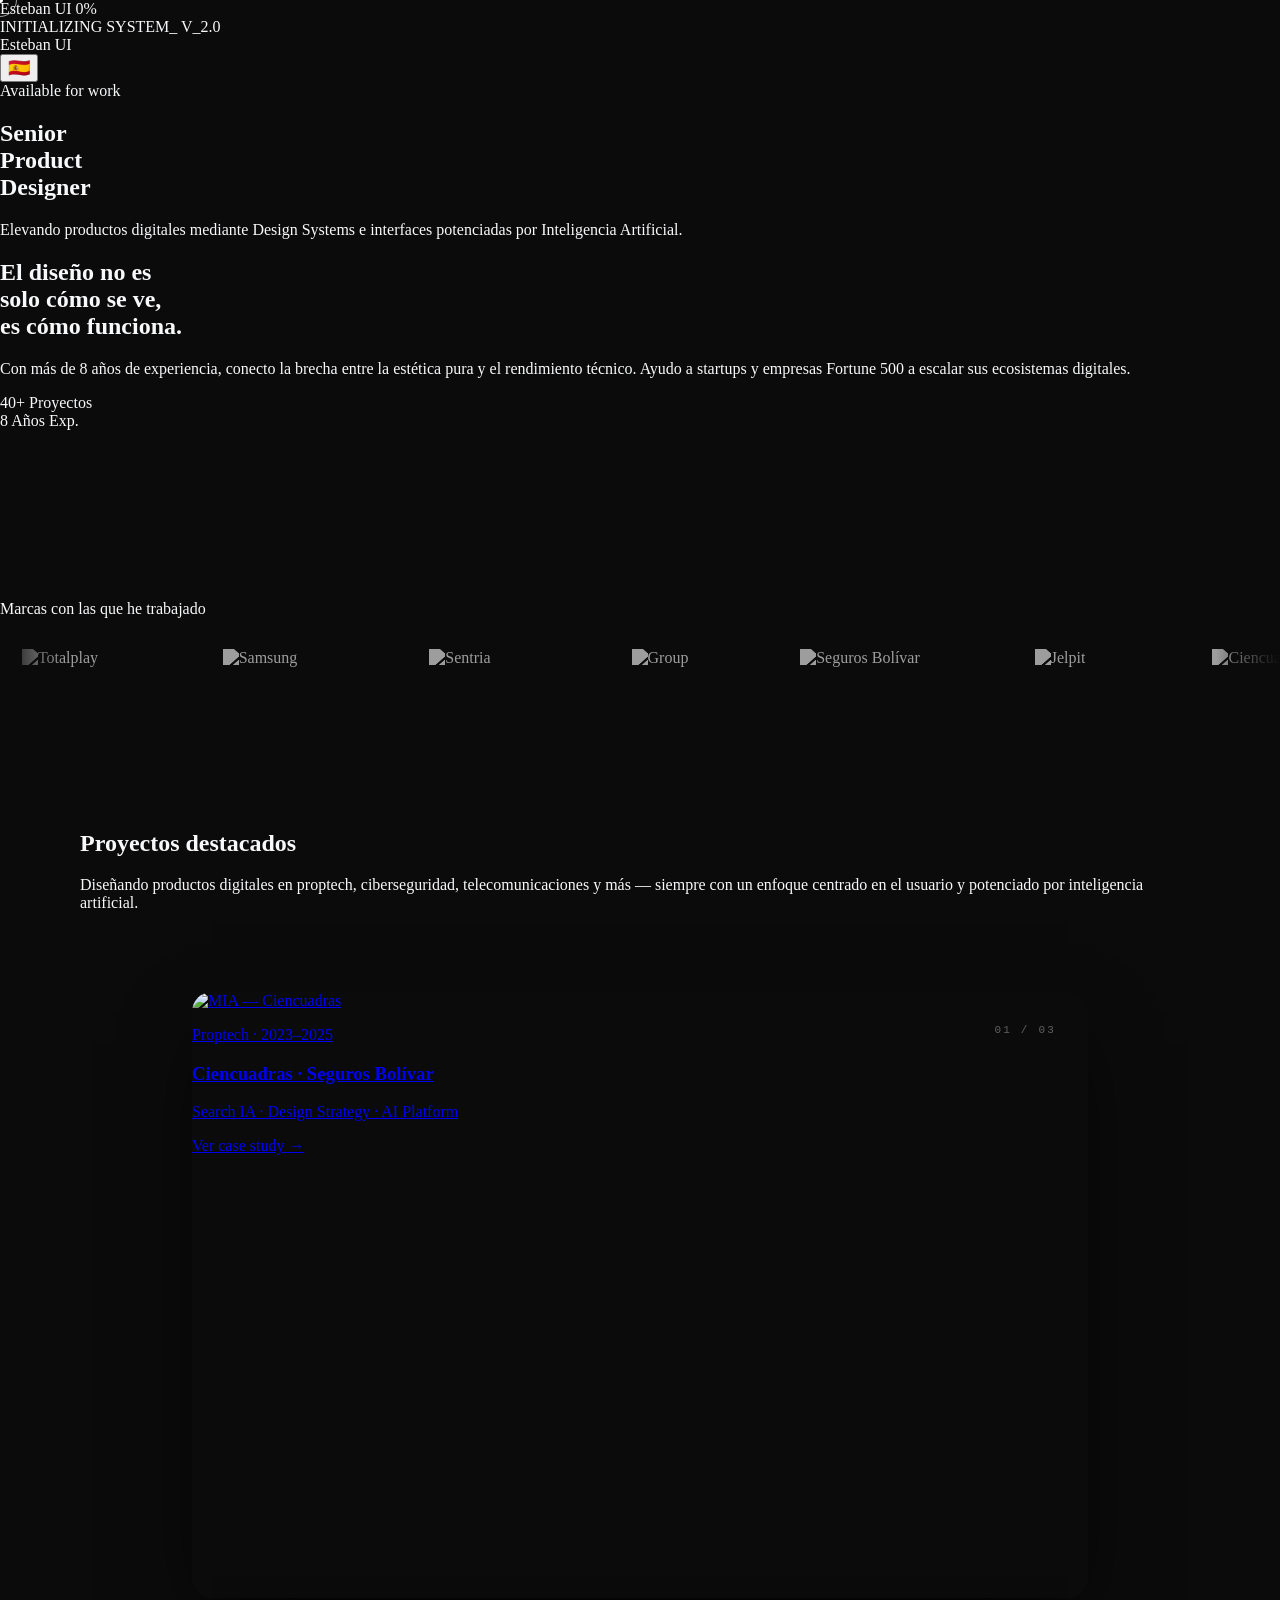
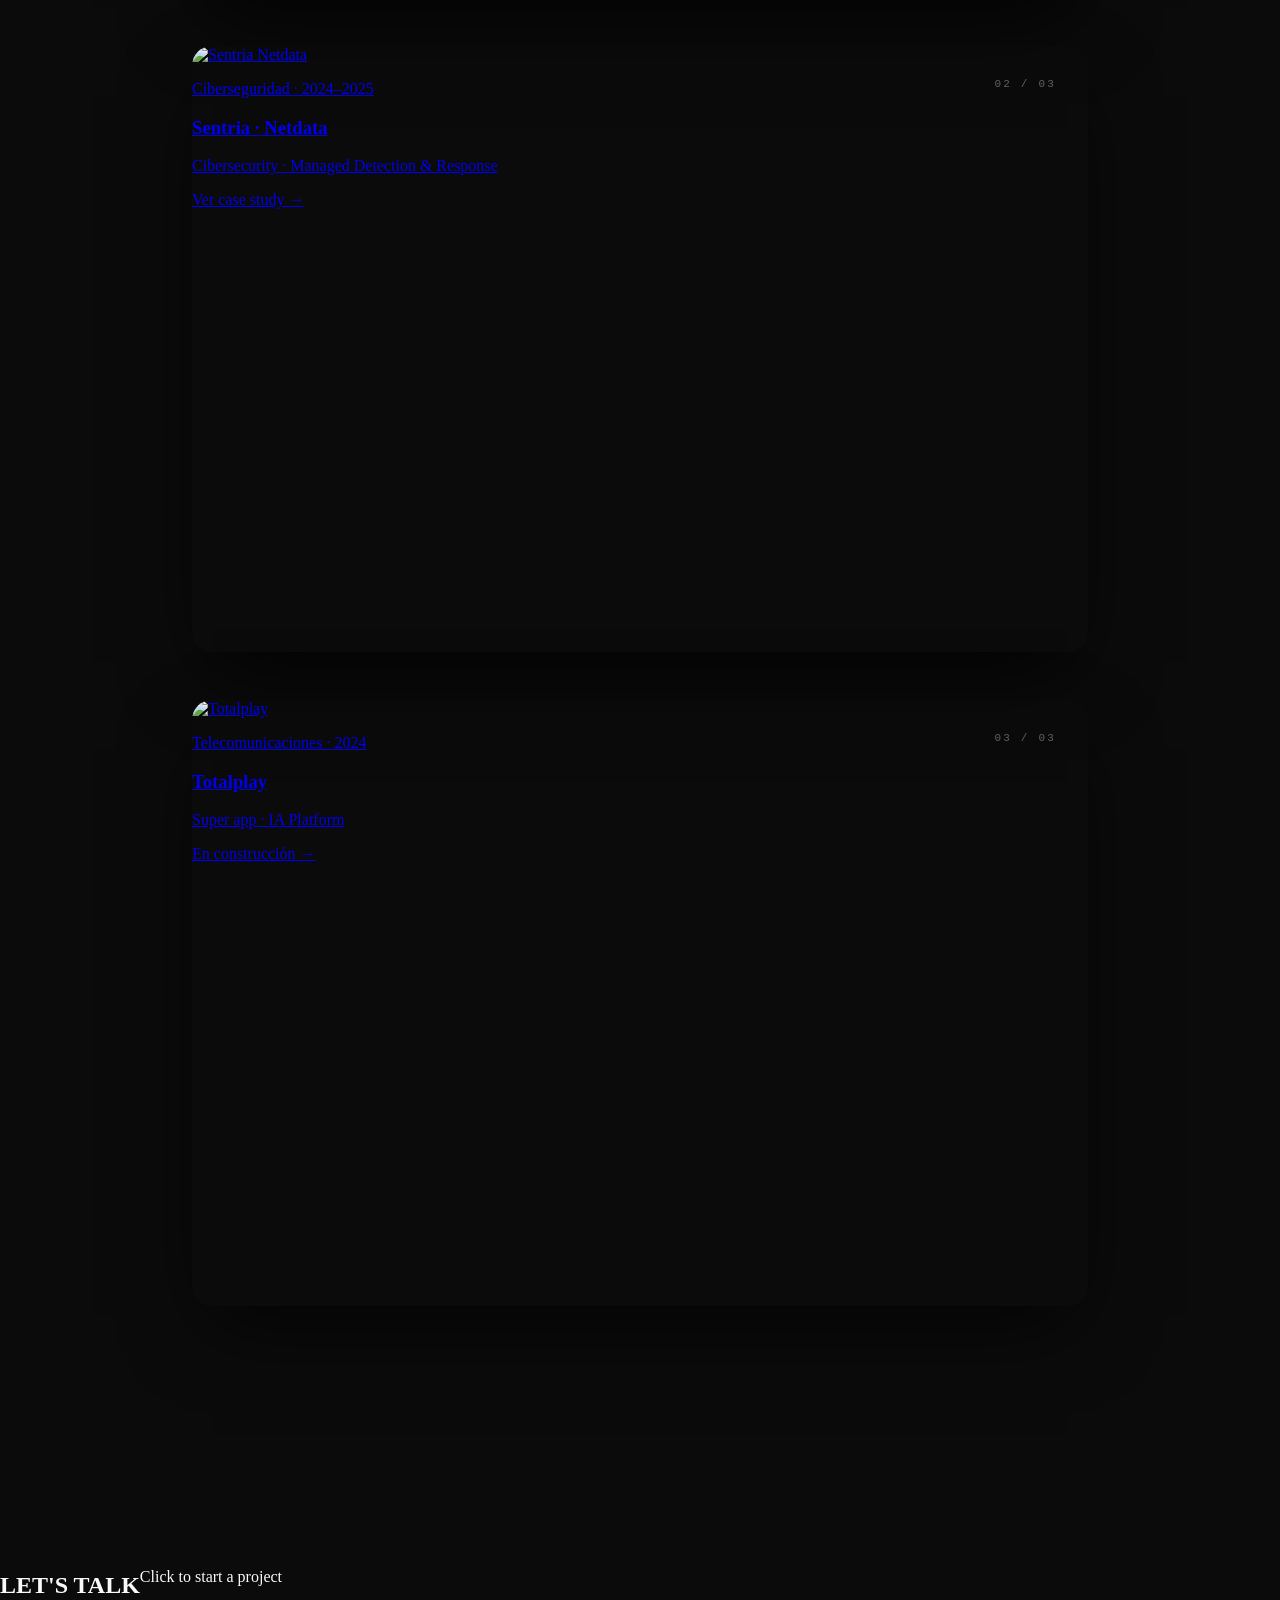
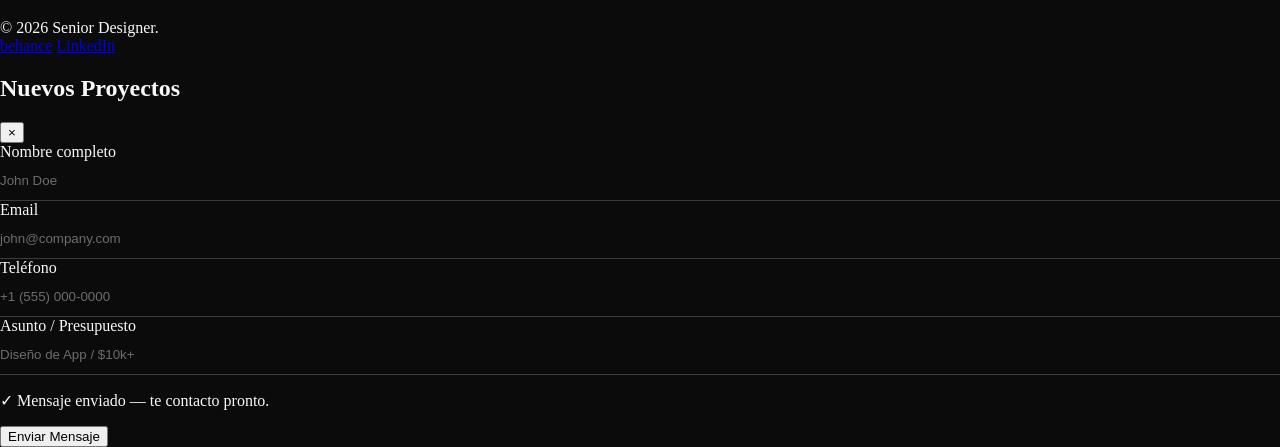
==== commit 18fa4d80: "ajustes carrusel web" ====
--- a/index.html
+++ b/index.html
@@ -170,9 +170,9 @@
         /* Cada item es el sticky wrapper de una sola tarjeta */
         .stack-item {
             position: sticky;
-            top: 80px;
+            top: 100px;
             height: 70vh;
-            width: 52.5vw; /* 70vw × 0.75 = 52.5vw */
+            width: 70vw; /* desktop */
             margin-left: auto;
             margin-right: auto;
             display: flex;
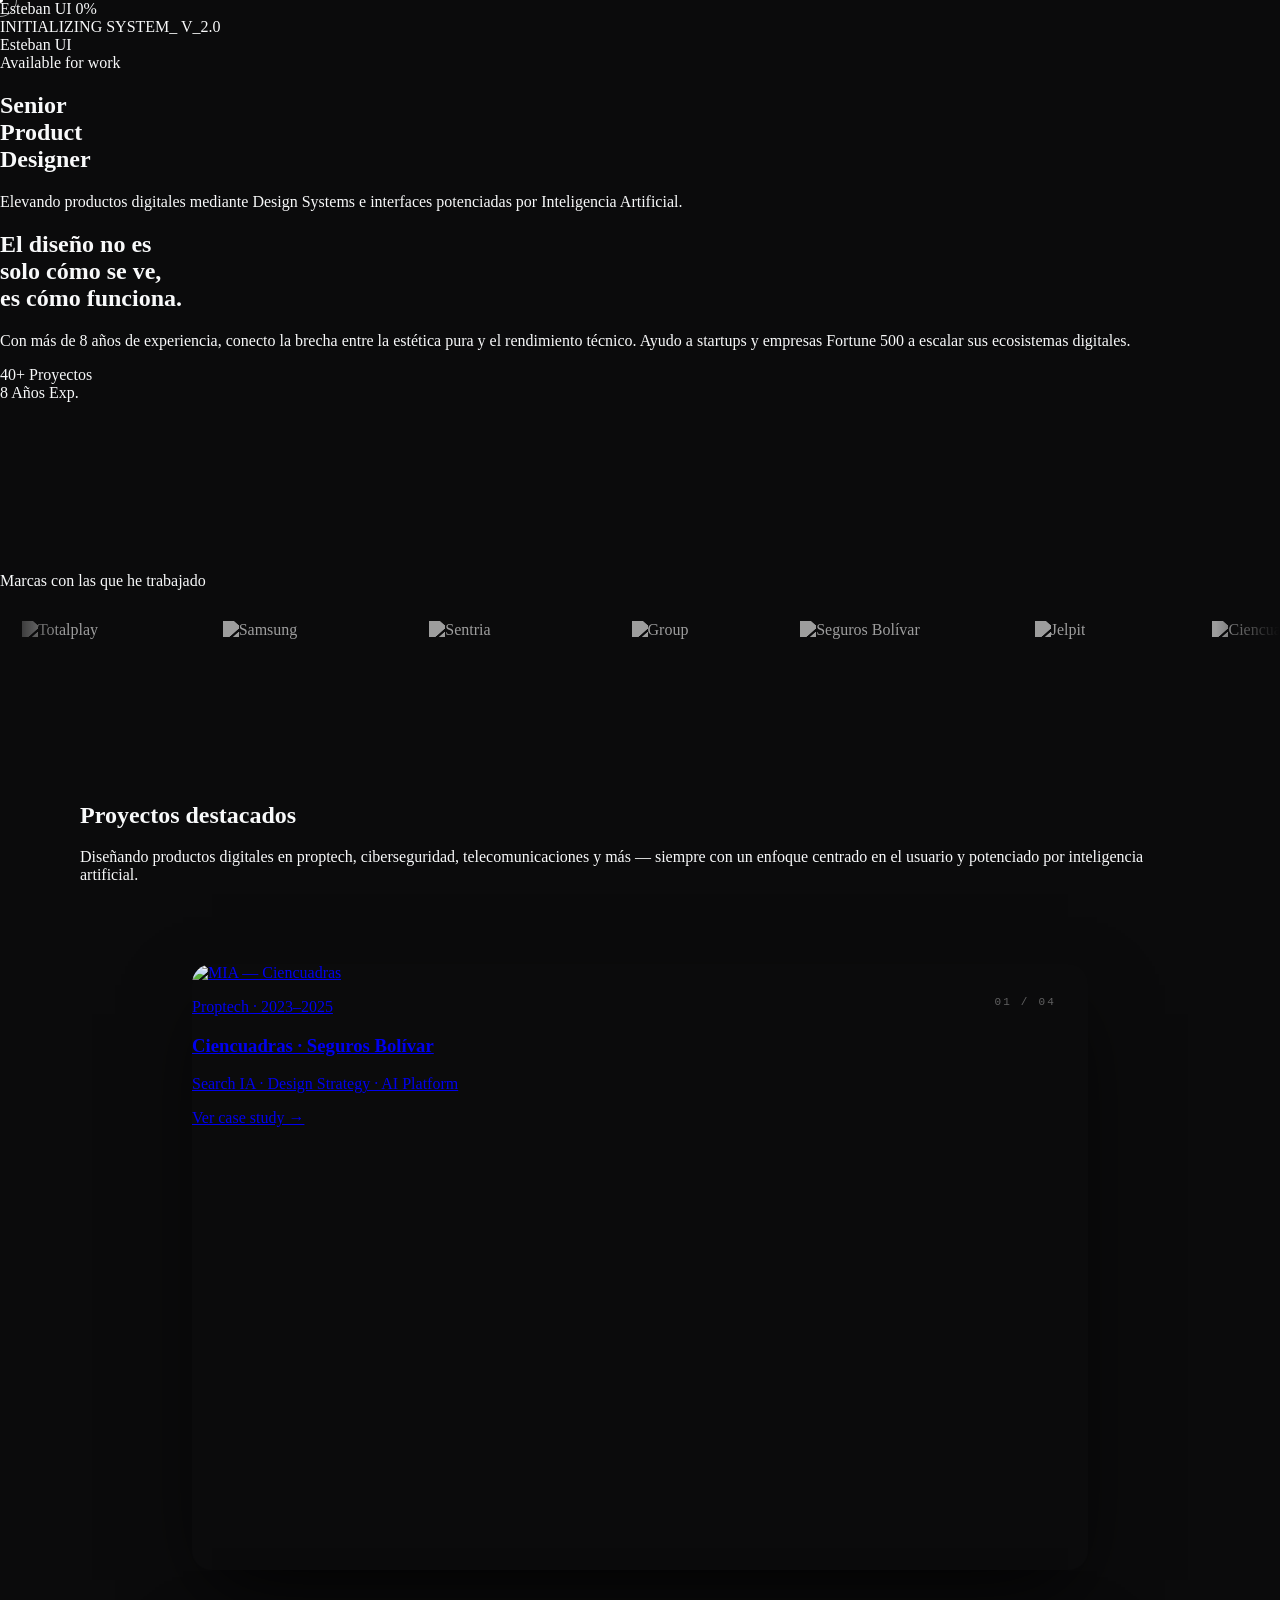
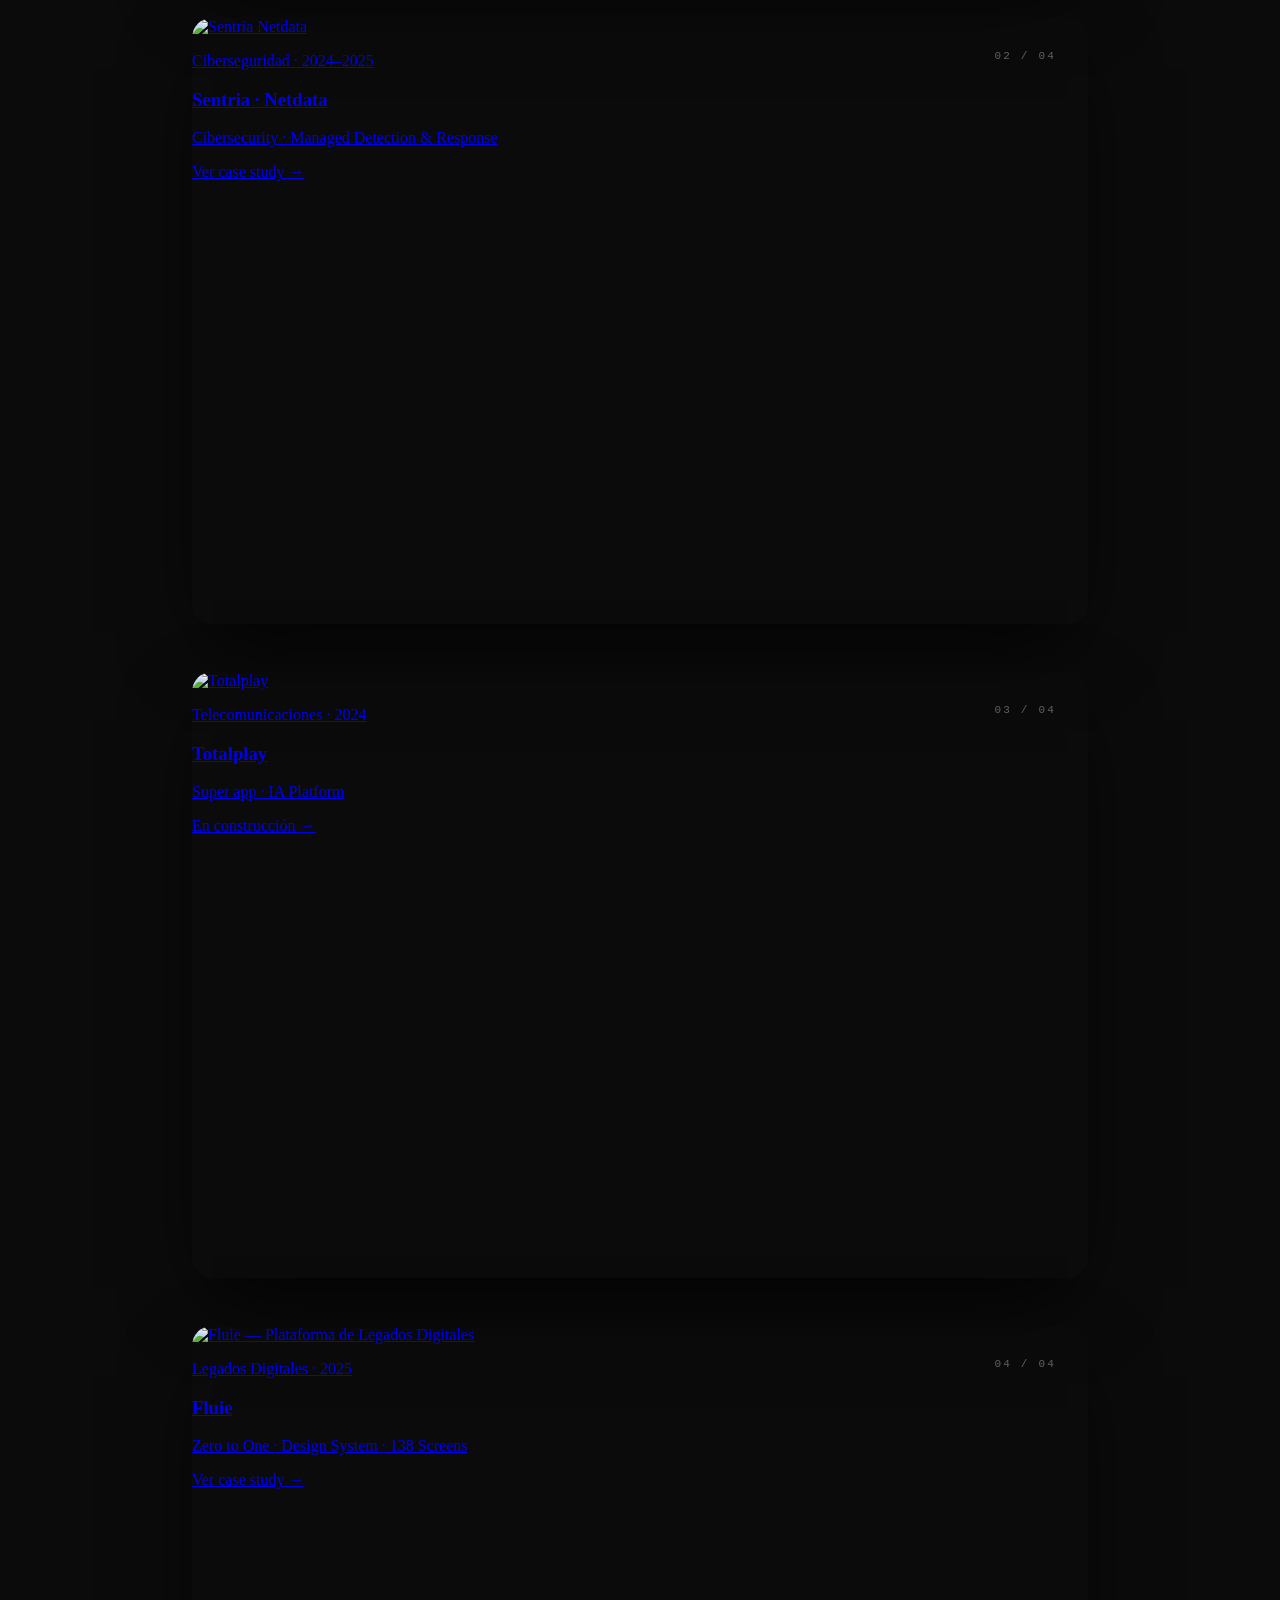
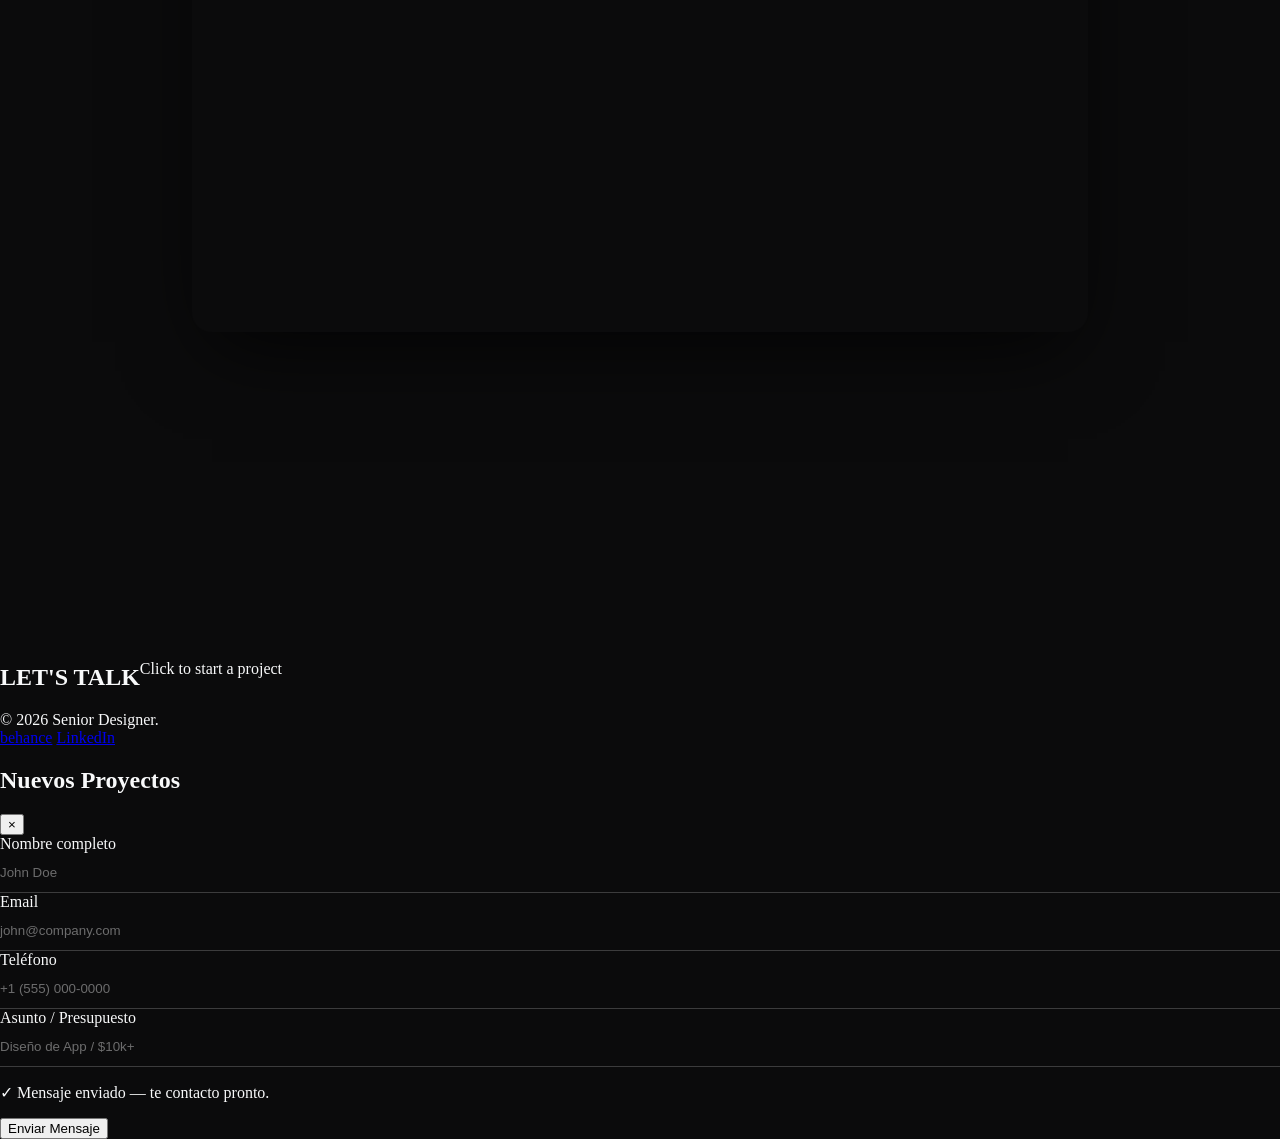
==== commit 39a72e25: "Se agrega caso de estudio FLUIE" ====
--- a/index.html
+++ b/index.html
@@ -38,20 +38,6 @@
         @media (max-width: 768px) { #webgl-container { opacity: 0.35; } }
         ::-webkit-scrollbar { display: none; }
 
-        /* Ocultar TODO lo de Google Translate */
-        .goog-te-banner-frame,
-        .goog-te-banner-frame.skiptranslate,
-        #google_translate_element,
-        .goog-tooltip,
-        .goog-text-highlight,
-        .goog-te-ftab-float,
-        .goog-te-menu-frame,
-        .goog-te-gadget,
-        .goog-te-gadget-simple,
-        iframe.goog-te-menu-frame,
-        iframe.goog-te-banner-frame { display: none !important; visibility: hidden !important; }
-        body { top: 0px !important; position: static !important; }
-        
         .premium-input {
             width: 100%; background: transparent; border: none; border-bottom: 1px solid rgba(255,255,255,0.2);
             padding: 12px 0; color: white; font-family: 'Google Sans', sans-serif; transition: all 0.3s ease;
@@ -303,9 +289,6 @@
         <div class="font-inter font-bold text-xl tracking-tighter text-white">Esteban UI</div>
         <div class="flex items-center gap-4">
 <!-- Language switcher: visual toggle -->
-            <div class="lang-switcher bg-[#1A1A1D]/50 backdrop-blur-md px-2 py-1.5 rounded-full border border-white/10 flex items-center">
-                <button id="lang-toggle" onclick="toggleLanguage()" class="text-sm leading-none px-1.5 py-0.5 rounded-full hover:bg-white/10 transition-colors" style="font-size: 18px;" title="Translate to English">🇪🇸</button>
-            </div>
             <div class="flex items-center gap-3 bg-[#1A1A1D]/50 backdrop-blur-md px-4 py-2 rounded-full border border-white/10 text-white">
                 <span class="w-2 h-2 rounded-full bg-green-500 animate-pulse"></span>
                 <span class="text-sm font-medium">Available for work</span>
@@ -395,8 +378,8 @@
         </div>
     </section>
 
-    <!-- PORTFOLIO GRID — Stacking Cards on Scroll -->
-    <section class="bg-dark relative z-10 stack-section" style="--stack-count: 3;">
+<!-- PORTFOLIO GRID — Stacking Cards on Scroll -->
+    <section class="bg-dark relative z-10 stack-section" style="--stack-count: 4;">
 
         <div class="stack-header max-w-7xl mx-auto about-text">
             <h2 id="portfolio-title" class="font-inter text-3xl md:text-5xl font-bold text-white">Proyectos destacados</h2>
@@ -414,7 +397,7 @@
                     </div>
                     <div class="card-shine"></div>
                     <div class="absolute inset-0 bg-gradient-to-t from-dark/90 via-dark/20 to-transparent pointer-events-none"></div>
-                    <span class="card-number">01 / 03</span>
+                    <span class="card-number">01 / 04</span>
                     <div class="absolute bottom-10 left-10 z-10 pointer-events-none">
                         <p class="text-xs uppercase tracking-[0.25em] text-gray-500 font-mono mb-3">Proptech · 2023–2025</p>
                         <h3 class="font-inter text-2xl md:text-5xl font-bold text-white group-hover:-translate-y-1 transition-transform duration-500">Ciencuadras · Seguros Bolívar</h3>
@@ -435,7 +418,7 @@
                     </div>
                     <div class="card-shine"></div>
                     <div class="absolute inset-0 bg-gradient-to-t from-dark/90 via-dark/20 to-transparent pointer-events-none"></div>
-                    <span class="card-number">02 / 03</span>
+                    <span class="card-number">02 / 04</span>
                     <div class="absolute bottom-10 left-10 z-10 pointer-events-none">
                         <p class="text-xs uppercase tracking-[0.25em] text-gray-500 font-mono mb-3">Ciberseguridad · 2024–2025</p>
                         <h3 class="font-inter text-2xl md:text-5xl font-bold text-white group-hover:-translate-y-1 transition-transform duration-500">Sentria · Netdata</h3>
@@ -455,7 +438,7 @@
                     </div>
                     <div class="card-shine"></div>
                     <div class="absolute inset-0 bg-gradient-to-t from-dark/90 via-dark/20 to-transparent pointer-events-none"></div>
-                    <span class="card-number">03 / 03</span>
+                    <span class="card-number">03 / 04</span>
                     <div class="absolute bottom-10 left-10 z-10 pointer-events-none">
                         <p class="text-xs uppercase tracking-[0.25em] text-gray-500 font-mono mb-3">Telecomunicaciones · 2024</p>
                         <h3 class="font-inter text-2xl md:text-5xl font-bold text-white group-hover:-translate-y-1 transition-transform duration-500">Totalplay</h3>
@@ -463,6 +446,27 @@
                     </div>
                     <div class="absolute top-10 left-10 z-10 opacity-0 group-hover:opacity-100 transition-opacity duration-400 pointer-events-none">
                         <span class="inline-flex items-center gap-2 bg-white/10 backdrop-blur-md border border-white/15 rounded-full px-4 py-2 text-xs font-mono text-white uppercase tracking-widest">En construcción →</span>
+                    </div>
+                </a>
+            </div>
+
+            <!-- Tarjeta 4 — Fluie -->
+            <div class="stack-item">
+                <a href="/fluie-case-study.html" class="stack-card group" id="stack-card-4">
+                    <div class="card-bg absolute inset-0 bg-surface">
+                        <img src="https://res.cloudinary.com/dsbdjteyj/image/upload/v1785480138/imagen-portada-fluie_rjaesf.webp" alt="Fluie — Plataforma de Legados Digitales" class="w-full h-full object-cover opacity-75 group-hover:opacity-100 transition-opacity duration-700 filter grayscale group-hover:grayscale-0">
+                    </div>
+                    <div class="card-shine"></div>
+                    <div class="absolute inset-0 bg-gradient-to-t from-dark/90 via-dark/20 to-transparent pointer-events-none"></div>
+                    <span class="card-number">04 / 04</span>
+                    <div class="absolute bottom-10 left-10 z-10 pointer-events-none">
+                        <p class="text-xs uppercase tracking-[0.25em] text-gray-500 font-mono mb-3">Legados Digitales · 2025</p>
+                        <h3 class="font-inter text-2xl md:text-5xl font-bold text-white group-hover:-translate-y-1 transition-transform duration-500">Fluie</h3>
+                        <p class="mt-2 text-gray-300 text-sm md:text-base group-hover:-translate-y-1 transition-transform duration-500 delay-75">Zero to One · Design System · 138 Screens</p>
+                    </div>
+                    <!-- Tag hover -->
+                    <div class="absolute top-10 left-10 z-10 opacity-0 group-hover:opacity-100 transition-opacity duration-400 pointer-events-none">
+                        <span class="inline-flex items-center gap-2 bg-white/10 backdrop-blur-md border border-white/15 rounded-full px-4 py-2 text-xs font-mono text-white uppercase tracking-widest">Ver case study →</span>
                     </div>
                 </a>
             </div>
@@ -484,8 +488,8 @@
         <div class="absolute bottom-10 w-full flex justify-between px-8 md:px-20 text-sm text-gray-500">
             <span>© 2026 Senior Designer.</span>
             <div class="flex gap-6">
-                <a href="#" class="hover:text-white transition-colors">behance</a>
-                <a href="#" class="hover:text-white transition-colors">LinkedIn</a>
+                <a href="https://www.behance.net/esteban_uxui" target="_blank" rel="noopener noreferrer" class="hover:text-white transition-colors">behance</a>
+                <a href="https://www.linkedin.com/in/esteban-uxui/" target="_blank" rel="noopener noreferrer" class="hover:text-white transition-colors">LinkedIn</a>
             </div>
         </div>
     </footer>
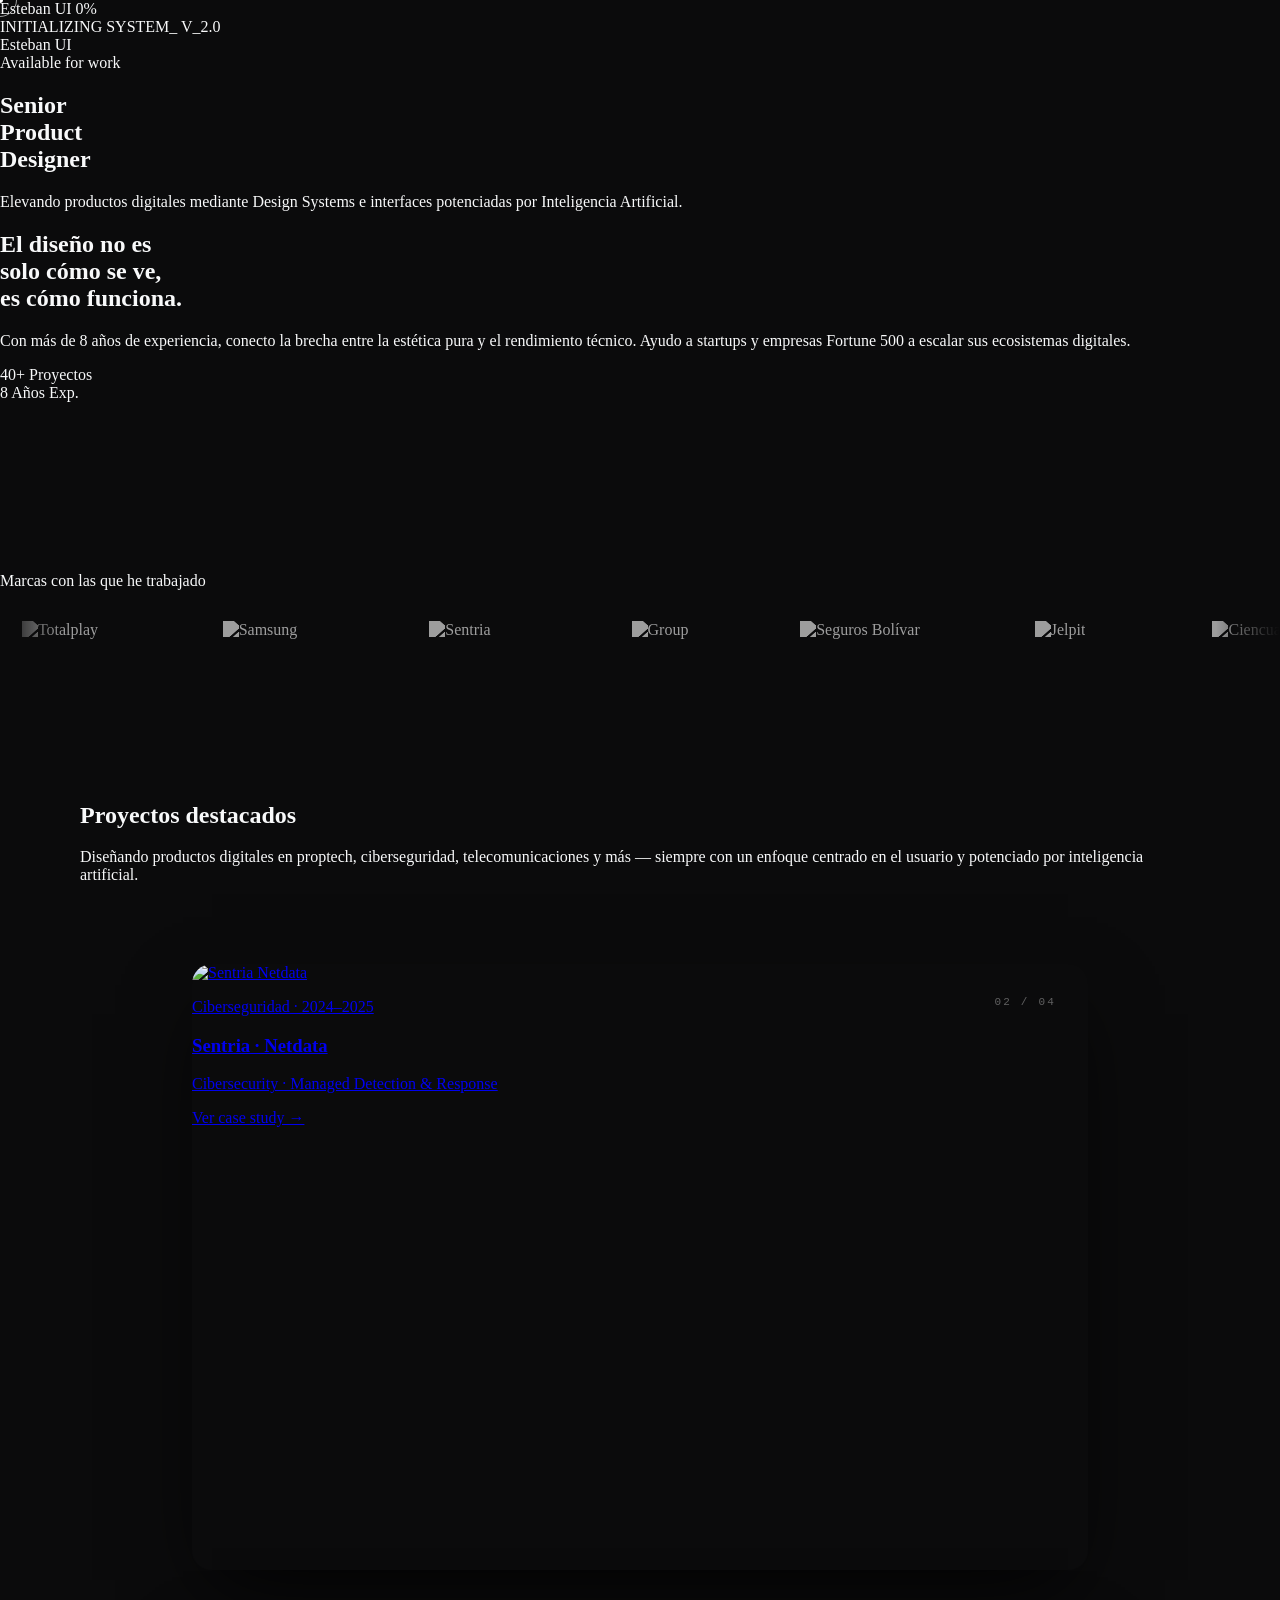
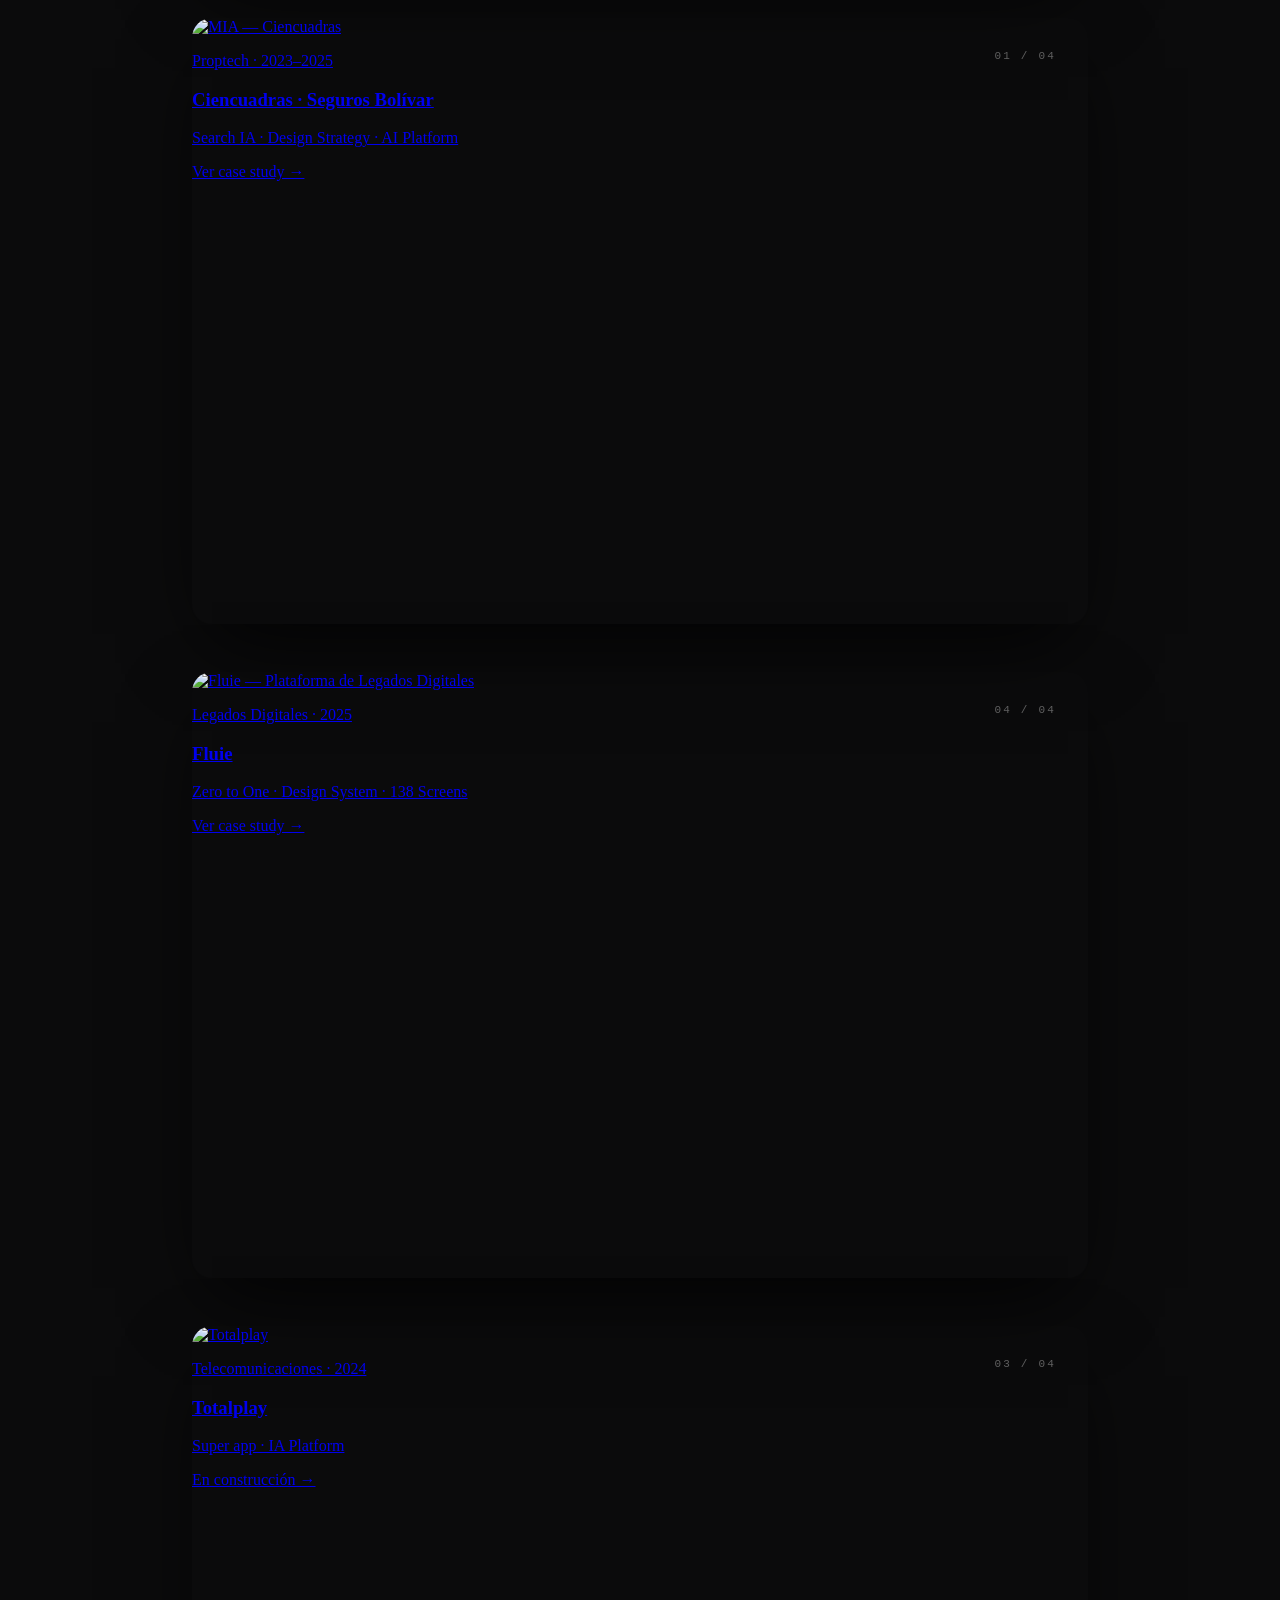
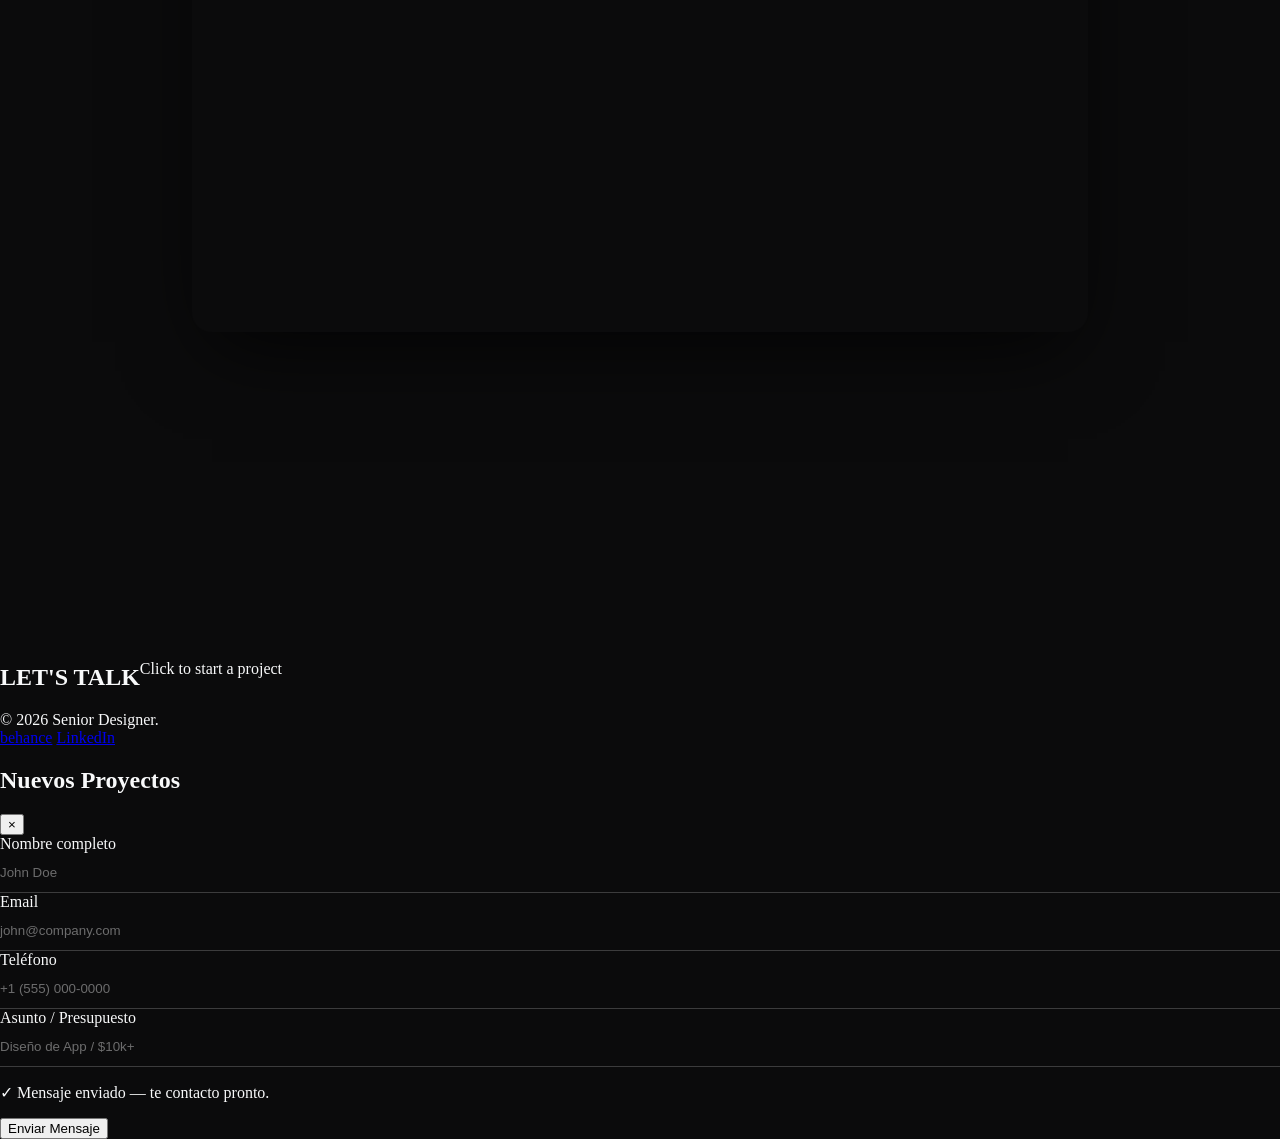
==== commit d4c1ac04: "orden cards" ====
--- a/index.html
+++ b/index.html
@@ -26,6 +26,9 @@
     <script src="https://cdnjs.cloudflare.com/ajax/libs/gsap/3.12.2/ScrollTrigger.min.js"></script>
     <script src="https://cdn.jsdelivr.net/gh/studio-freight/lenis@1.0.19/bundled/lenis.min.js"></script>
 
+    <!-- Swup v2: ultra-liviano (~15KB), intercepta navegación sin recargar la página -->
+    <script src="https://unpkg.com/swup@2.0.19/dist/swup.min.js"></script>
+
     <!-- Import Map para Three.js -->
     <script type="importmap">
       { "imports": { "three": "https://unpkg.com/three@0.158.0/build/three.module.js" } }
@@ -168,6 +171,7 @@
 
         /* La tarjeta en sí */
         .stack-card {
+            display: block;
             position: relative;
             width: 100%;
             height: calc(70vh - 1.5rem);
@@ -260,10 +264,36 @@
             -webkit-mask-image: linear-gradient(to right, transparent 0%, black 3%, black 97%, transparent 100%);
         }
 
+        /* ═══════════════════════════════════════════════════════════════════
+           TRANSICIÓN DE PÁGINA MULTICAPA (Swup + GSAP) — SOLO GPU
+           Exclusivamente `transform: translateX()` + `will-change: transform`
+           para que la composición corra en la GPU a 60fps estables.
+           ═══════════════════════════════════════════════════════════════════ */
+        .page-transition-layer {
+            position: fixed;
+            top: 0;
+            left: 0;
+            width: 100%;
+            height: 100%;
+            z-index: 999999;      /* por encima de todo (preloader z-99999) */
+            pointer-events: none; /* nunca bloquea clics */
+            will-change: transform; /* promueve a capa GPU dedicada */
+            transform: translateX(-100%); /* ocultas por defecto (GPU) */
+        }
+        .page-transition--purple {
+            background: #8B5CF6;  /* capa 1: púrpura */
+        }
+        .page-transition--reveal {
+            background: #0B0B0C;  /* capa 2: revela el contenido nuevo (fondo oscuro) */
+        }
 
     </style>
 </head>
 <body class="font-inter selection:bg-accent selection:text-white overflow-hidden">
+
+    <!-- Capas de transición Swup (fuera de #swup → persisten entre páginas) -->
+    <div class="page-transition-layer page-transition--purple"></div>
+    <div class="page-transition-layer page-transition--reveal"></div>
 
     <!-- PRELOADER TECNOLÓGICO -->
     <div id="preloader" class="fixed inset-0 z-[99999] bg-dark flex flex-col items-center justify-center">
@@ -283,6 +313,9 @@
             </div>
         </div>
     </div>
+
+    <!-- Contenido intercambiable por Swup (el preloader queda FUERA para reproducirse solo en la 1ª carga) -->
+    <div id="swup">
 
     <!-- HEADER -->
     <header class="fixed top-0 w-full z-40 flex justify-between items-center px-8 py-6 mix-blend-difference opacity-0" id="header">
@@ -389,9 +422,30 @@
         <!-- Stacking cards — mismo comportamiento en desktop y mobile -->
         <div class="block stack-track pb-8">
 
+            
+
+            <!-- Tarjeta 2 — Sentria -->
+            <div class="stack-item">
+                <a href="Sentria_Netdata_CaseStudy.html" class="stack-card group" id="stack-card-2">
+                    <div class="card-bg absolute inset-0 bg-surface">
+                        <img src="https://res.cloudinary.com/dsbdjteyj/image/upload/v1781302583/Sentria_portada_prixli.webp" alt="Sentria Netdata" class="w-full h-full object-cover opacity-75 group-hover:opacity-100 transition-opacity duration-700 filter grayscale group-hover:grayscale-0">
+                    </div>
+                    <div class="card-shine"></div>
+                    <div class="absolute inset-0 bg-gradient-to-t from-dark/90 via-dark/20 to-transparent pointer-events-none"></div>
+                    <span class="card-number">02 / 04</span>
+                    <div class="absolute bottom-10 left-10 z-10 pointer-events-none">
+                        <p class="text-xs uppercase tracking-[0.25em] text-gray-500 font-mono mb-3">Ciberseguridad · 2024–2025</p>
+                        <h3 class="font-inter text-2xl md:text-5xl font-bold text-white group-hover:-translate-y-1 transition-transform duration-500">Sentria · Netdata</h3>
+                        <p class="mt-2 text-gray-300 text-sm md:text-base group-hover:-translate-y-1 transition-transform duration-500 delay-75">Cibersecurity · Managed Detection &amp; Response</p>
+                    </div>
+                    <div class="absolute top-10 left-10 z-10 opacity-0 group-hover:opacity-100 transition-opacity duration-400 pointer-events-none">
+                        <span class="inline-flex items-center gap-2 bg-white/10 backdrop-blur-md border border-white/15 rounded-full px-4 py-2 text-xs font-mono text-white uppercase tracking-widest">Ver case study →</span>
+                    </div>
+                </a>
+            </div>
             <!-- Tarjeta 1 — MIA -->
             <div class="stack-item">
-                <a href="/mia-case-study.html" class="stack-card group" id="stack-card-1">
+                <a href="mia-case-study.html" class="stack-card group" id="stack-card-1">
                     <div class="card-bg absolute inset-0 bg-surface">
                         <img src="https://res.cloudinary.com/dsbdjteyj/image/upload/v1781719492/Portada_ojmu6g.jpg" alt="MIA — Ciencuadras" class="w-full h-full object-cover opacity-75 group-hover:opacity-100 transition-opacity duration-700 filter grayscale group-hover:grayscale-0">
                     </div>
@@ -410,27 +464,30 @@
                 </a>
             </div>
 
-            <!-- Tarjeta 2 — Sentria -->
+           
+
+            <!-- Tarjeta 4 — Fluie -->
             <div class="stack-item">
-                <a href="/Sentria_Netdata_CaseStudy.html" class="stack-card group" id="stack-card-2">
+                <a href="fluie-case-study.html" class="stack-card group" id="stack-card-4">
                     <div class="card-bg absolute inset-0 bg-surface">
-                        <img src="https://res.cloudinary.com/dsbdjteyj/image/upload/v1781302583/Sentria_portada_prixli.webp" alt="Sentria Netdata" class="w-full h-full object-cover opacity-75 group-hover:opacity-100 transition-opacity duration-700 filter grayscale group-hover:grayscale-0">
+                        <img src="https://res.cloudinary.com/dsbdjteyj/image/upload/v1785480138/imagen-portada-fluie_rjaesf.webp" alt="Fluie — Plataforma de Legados Digitales" class="w-full h-full object-cover opacity-75 group-hover:opacity-100 transition-opacity duration-700 filter grayscale group-hover:grayscale-0">
                     </div>
                     <div class="card-shine"></div>
                     <div class="absolute inset-0 bg-gradient-to-t from-dark/90 via-dark/20 to-transparent pointer-events-none"></div>
-                    <span class="card-number">02 / 04</span>
+                    <span class="card-number">04 / 04</span>
                     <div class="absolute bottom-10 left-10 z-10 pointer-events-none">
-                        <p class="text-xs uppercase tracking-[0.25em] text-gray-500 font-mono mb-3">Ciberseguridad · 2024–2025</p>
-                        <h3 class="font-inter text-2xl md:text-5xl font-bold text-white group-hover:-translate-y-1 transition-transform duration-500">Sentria · Netdata</h3>
-                        <p class="mt-2 text-gray-300 text-sm md:text-base group-hover:-translate-y-1 transition-transform duration-500 delay-75">Cibersecurity · Managed Detection &amp; Response</p>
-                    </div>
+                        <p class="text-xs uppercase tracking-[0.25em] text-gray-500 font-mono mb-3">Legados Digitales · 2025</p>
+                        <h3 class="font-inter text-2xl md:text-5xl font-bold text-white group-hover:-translate-y-1 transition-transform duration-500">Fluie</h3>
+                        <p class="mt-2 text-gray-300 text-sm md:text-base group-hover:-translate-y-1 transition-transform duration-500 delay-75">Zero to One · Design System · 138 Screens</p>
+                    </div>
+                    <!-- Tag hover -->
                     <div class="absolute top-10 left-10 z-10 opacity-0 group-hover:opacity-100 transition-opacity duration-400 pointer-events-none">
                         <span class="inline-flex items-center gap-2 bg-white/10 backdrop-blur-md border border-white/15 rounded-full px-4 py-2 text-xs font-mono text-white uppercase tracking-widest">Ver case study →</span>
                     </div>
                 </a>
             </div>
 
-            <!-- Tarjeta 3 — Totalplay -->
+             <!-- Tarjeta 3 — Totalplay -->
             <div class="stack-item">
                 <a href="caso-en-proceso.html" class="stack-card group" id="stack-card-3">
                     <div class="card-bg absolute inset-0 bg-surface">
@@ -446,27 +503,6 @@
                     </div>
                     <div class="absolute top-10 left-10 z-10 opacity-0 group-hover:opacity-100 transition-opacity duration-400 pointer-events-none">
                         <span class="inline-flex items-center gap-2 bg-white/10 backdrop-blur-md border border-white/15 rounded-full px-4 py-2 text-xs font-mono text-white uppercase tracking-widest">En construcción →</span>
-                    </div>
-                </a>
-            </div>
-
-            <!-- Tarjeta 4 — Fluie -->
-            <div class="stack-item">
-                <a href="/fluie-case-study.html" class="stack-card group" id="stack-card-4">
-                    <div class="card-bg absolute inset-0 bg-surface">
-                        <img src="https://res.cloudinary.com/dsbdjteyj/image/upload/v1785480138/imagen-portada-fluie_rjaesf.webp" alt="Fluie — Plataforma de Legados Digitales" class="w-full h-full object-cover opacity-75 group-hover:opacity-100 transition-opacity duration-700 filter grayscale group-hover:grayscale-0">
-                    </div>
-                    <div class="card-shine"></div>
-                    <div class="absolute inset-0 bg-gradient-to-t from-dark/90 via-dark/20 to-transparent pointer-events-none"></div>
-                    <span class="card-number">04 / 04</span>
-                    <div class="absolute bottom-10 left-10 z-10 pointer-events-none">
-                        <p class="text-xs uppercase tracking-[0.25em] text-gray-500 font-mono mb-3">Legados Digitales · 2025</p>
-                        <h3 class="font-inter text-2xl md:text-5xl font-bold text-white group-hover:-translate-y-1 transition-transform duration-500">Fluie</h3>
-                        <p class="mt-2 text-gray-300 text-sm md:text-base group-hover:-translate-y-1 transition-transform duration-500 delay-75">Zero to One · Design System · 138 Screens</p>
-                    </div>
-                    <!-- Tag hover -->
-                    <div class="absolute top-10 left-10 z-10 opacity-0 group-hover:opacity-100 transition-opacity duration-400 pointer-events-none">
-                        <span class="inline-flex items-center gap-2 bg-white/10 backdrop-blur-md border border-white/15 rounded-full px-4 py-2 text-xs font-mono text-white uppercase tracking-widest">Ver case study →</span>
                     </div>
                 </a>
             </div>
@@ -536,10 +572,11 @@
     </div>
 
     <!-- SCRIPT 1: LOADER & INTERFAZ -->
-    <script>
-        // Inicializar Lenis
-        const lenis = new Lenis({ lerp: 0.05, smoothWheel: true });
-        lenis.stop(); 
+    <script data-swup-reinit>
+// Inicializar Lenis (expuesto globalmente para Swup)
+        window.__lenis = new Lenis({ lerp: 0.05, smoothWheel: true });
+        const lenis = window.__lenis;
+        lenis.stop();
         function raf(time) { lenis.raf(time); requestAnimationFrame(raf); }
         requestAnimationFrame(raf);
 
@@ -764,7 +801,7 @@
     </script>
 
     <!-- SCRIPT 2: THREE.JS (Aislado) -->
-    <script type="module">
+    <script type="module" data-swup-reinit>
         import * as THREE from 'three';
         
         try {
@@ -818,73 +855,16 @@
         }
     </script>
 
-    <!-- Google Translate (invisible) -->
-    <div id="google_translate_element" style="display:none"></div>
-    <script>
-        function googleTranslateElementInit() {
-            new google.translate.TranslateElement({ pageLanguage: 'es', autoDisplay: false }, 'google_translate_element');
-        }
-
-        // Flag para pausar el observer mientras el usuario cambia idioma manualmente
-        let _gtUserAction = false;
-
-        function toggleLanguage() {
-            const btn = document.getElementById('lang-toggle');
-            const isES = btn.textContent.includes('🇪🇸');
-
-            // Pausar el observer para no interferir con la traducción
-            _gtUserAction = true;
-
-            const tryTranslate = (attempts) => {
-                const select = document.querySelector('.goog-te-combo');
-                if (select) {
-                    select.value = isES ? 'en' : '';
-                    select.dispatchEvent(new Event('change'));
-                    btn.textContent = isES ? '🇺🇸' : '🇪🇸';
-                    btn.title = isES ? 'Traducir al Español' : 'Translate to English';
-                    // Reactivar el observer después de que Google aplique la traducción
-                    setTimeout(() => { _gtUserAction = false; }, 2000);
-                } else if (attempts > 0) {
-                    // El widget aún no está listo, reintentar
-                    setTimeout(() => tryTranslate(attempts - 1), 300);
-                } else {
-                    _gtUserAction = false;
-                }
-            };
-            tryTranslate(10);
-        }
-
-        // Ocultar barra de Google Translate aunque se inyecte tarde
-        function hideGoogleBar() {
-            if (_gtUserAction) return; // No interrumpir una traducción activa del usuario
-            // Ocultar iframe del banner (NO el .skiptranslate genérico que incluye el select)
-            document.querySelectorAll('.goog-te-banner-frame, .goog-te-menu-frame, iframe.goog-te-banner-frame').forEach(el => {
-                el.style.setProperty('display', 'none', 'important');
-                el.style.setProperty('visibility', 'hidden', 'important');
-            });
-            // Evitar que Google desplace el body hacia abajo
-            document.body.style.setProperty('top', '0px', 'important');
-            document.body.style.setProperty('position', 'static', 'important');
-            // Ocultar iframes de Google Translate por src
-            document.querySelectorAll('iframe').forEach(f => {
-                if (f.src && (f.src.includes('translate.google') || f.src.includes('google.com/translate'))) {
-                    f.style.setProperty('display', 'none', 'important');
-                }
-            });
-        }
-        const _gtObserver = new MutationObserver(hideGoogleBar);
-        _gtObserver.observe(document.documentElement, { childList: true, subtree: true, attributes: true, attributeFilter: ['style'] });
-        setInterval(hideGoogleBar, 300);
-    </script>
-    <script src="https://translate.google.com/translate_a/element.js?cb=googleTranslateElementInit"></script>
-
-    <!-- Custom Cursor -->
+</div><!-- /#swup -->
+
+    <!-- Custom Cursor (fuera de #swup → persiste entre transiciones) -->
     <script>
         (function () {
-            // Only on non-touch devices
+            if (window.__cursorInjected) return;
+            window.__cursorInjected = true;
+
             if (window.matchMedia('(hover: none)').matches) return;
 
-            // Inject cursor elements
             const dot = document.createElement('div');
             dot.id = 'cursor-dot';
             const ring = document.createElement('div');
@@ -892,79 +872,35 @@
             document.body.appendChild(dot);
             document.body.appendChild(ring);
 
-            // Inject styles
             const style = document.createElement('style');
             style.textContent = `
                 *, *::before, *::after { cursor: none !important; }
-                #cursor-dot {
-                    position: fixed;
-                    top: 0; left: 0;
-                    width: 6px; height: 6px;
-                    background: #fff;
-                    border-radius: 50%;
-                    pointer-events: none;
-                    z-index: 999999;
-                    transform: translate(-50%, -50%);
-                    transition: width 0.2s ease, height 0.2s ease, background 0.2s ease;
-                    will-change: transform;
-                }
-                #cursor-ring {
-                    position: fixed;
-                    top: 0; left: 0;
-                    width: 32px; height: 32px;
-                    border: 1.5px solid rgba(255,255,255,0.6);
-                    border-radius: 50%;
-                    pointer-events: none;
-                    z-index: 999998;
-                    transform: translate(-50%, -50%);
-                    will-change: transform;
-                }
-                body.cursor-hover #cursor-dot {
-                    width: 10px; height: 10px;
-                    background: #8B5CF6;
-                }
-                body.cursor-hover #cursor-ring {
-                    width: 48px; height: 48px;
-                    border-color: rgba(139,92,246,0.5);
-                }
+                #cursor-dot { position: fixed; top: 0; left: 0; width: 6px; height: 6px; background: #fff; border-radius: 50%; pointer-events: none; z-index: 999999; transform: translate(-50%, -50%); transition: width .2s ease, height .2s ease, background .2s ease; will-change: transform; }
+                #cursor-ring { position: fixed; top: 0; left: 0; width: 32px; height: 32px; border: 1.5px solid rgba(255,255,255,0.6); border-radius: 50%; pointer-events: none; z-index: 999998; transform: translate(-50%, -50%); will-change: transform; }
+                body.cursor-hover #cursor-dot { width: 10px; height: 10px; background: #8B5CF6; }
+                body.cursor-hover #cursor-ring { width: 48px; height: 48px; border-color: rgba(139,92,246,0.5); }
             `;
             document.head.appendChild(style);
 
-            let mouseX = 0, mouseY = 0;
-            let ringX = 0, ringY = 0;
-
-            document.addEventListener('mousemove', (e) => {
-                mouseX = e.clientX;
-                mouseY = e.clientY;
-                // Dot follows instantly
-                gsap.set(dot, { x: mouseX, y: mouseY });
-            });
-
-            // Ring follows with lag
-            function animateRing() {
-                ringX += (mouseX - ringX) * 0.12;
-                ringY += (mouseY - ringY) * 0.12;
-                gsap.set(ring, { x: ringX, y: ringY });
-                requestAnimationFrame(animateRing);
-            }
-            animateRing();
-
-            // Hover state on interactive elements
-            const hoverTargets = 'a, button, [role="button"], .project-card, .stack-card, .magnetic-btn, .lang-switcher';
-            document.querySelectorAll(hoverTargets).forEach(el => {
-                el.addEventListener('mouseenter', () => document.body.classList.add('cursor-hover'));
-                el.addEventListener('mouseleave', () => document.body.classList.remove('cursor-hover'));
-            });
-
-            // Hide ring when leaving window
-            document.addEventListener('mouseleave', () => {
-                gsap.to([dot, ring], { opacity: 0, duration: 0.2 });
-            });
-            document.addEventListener('mouseenter', () => {
-                gsap.to([dot, ring], { opacity: 1, duration: 0.2 });
-            });
+            let mouseX = 0, mouseY = 0, ringX = 0, ringY = 0;
+            document.addEventListener('mousemove', (e) => { mouseX = e.clientX; mouseY = e.clientY; gsap.set(dot, { x: mouseX, y: mouseY }); });
+            (function animateRing() { ringX += (mouseX - ringX) * 0.12; ringY += (mouseY - ringY) * 0.12; gsap.set(ring, { x: ringX, y: ringY }); requestAnimationFrame(animateRing); })();
+
+            window.__updateCursorTheme = function () {
+                document.querySelectorAll('a, button, [role="button"], .project-card, .stack-card, .magnetic-btn, .lang-switcher').forEach(el => {
+                    el.addEventListener('mouseenter', () => document.body.classList.add('cursor-hover'));
+                    el.addEventListener('mouseleave', () => document.body.classList.remove('cursor-hover'));
+                });
+            };
+            window.__updateCursorTheme();
+
+            document.addEventListener('mouseleave', () => gsap.to([dot, ring], { opacity: 0, duration: 0.2 }));
+            document.addEventListener('mouseenter', () => gsap.to([dot, ring], { opacity: 1, duration: 0.2 }));
         })();
     </script>
 
+    <!-- Motor de transición multicapa Swup + GSAP -->
+    <script src="files/swup-transition.js"></script>
+
 </body>
 </html>
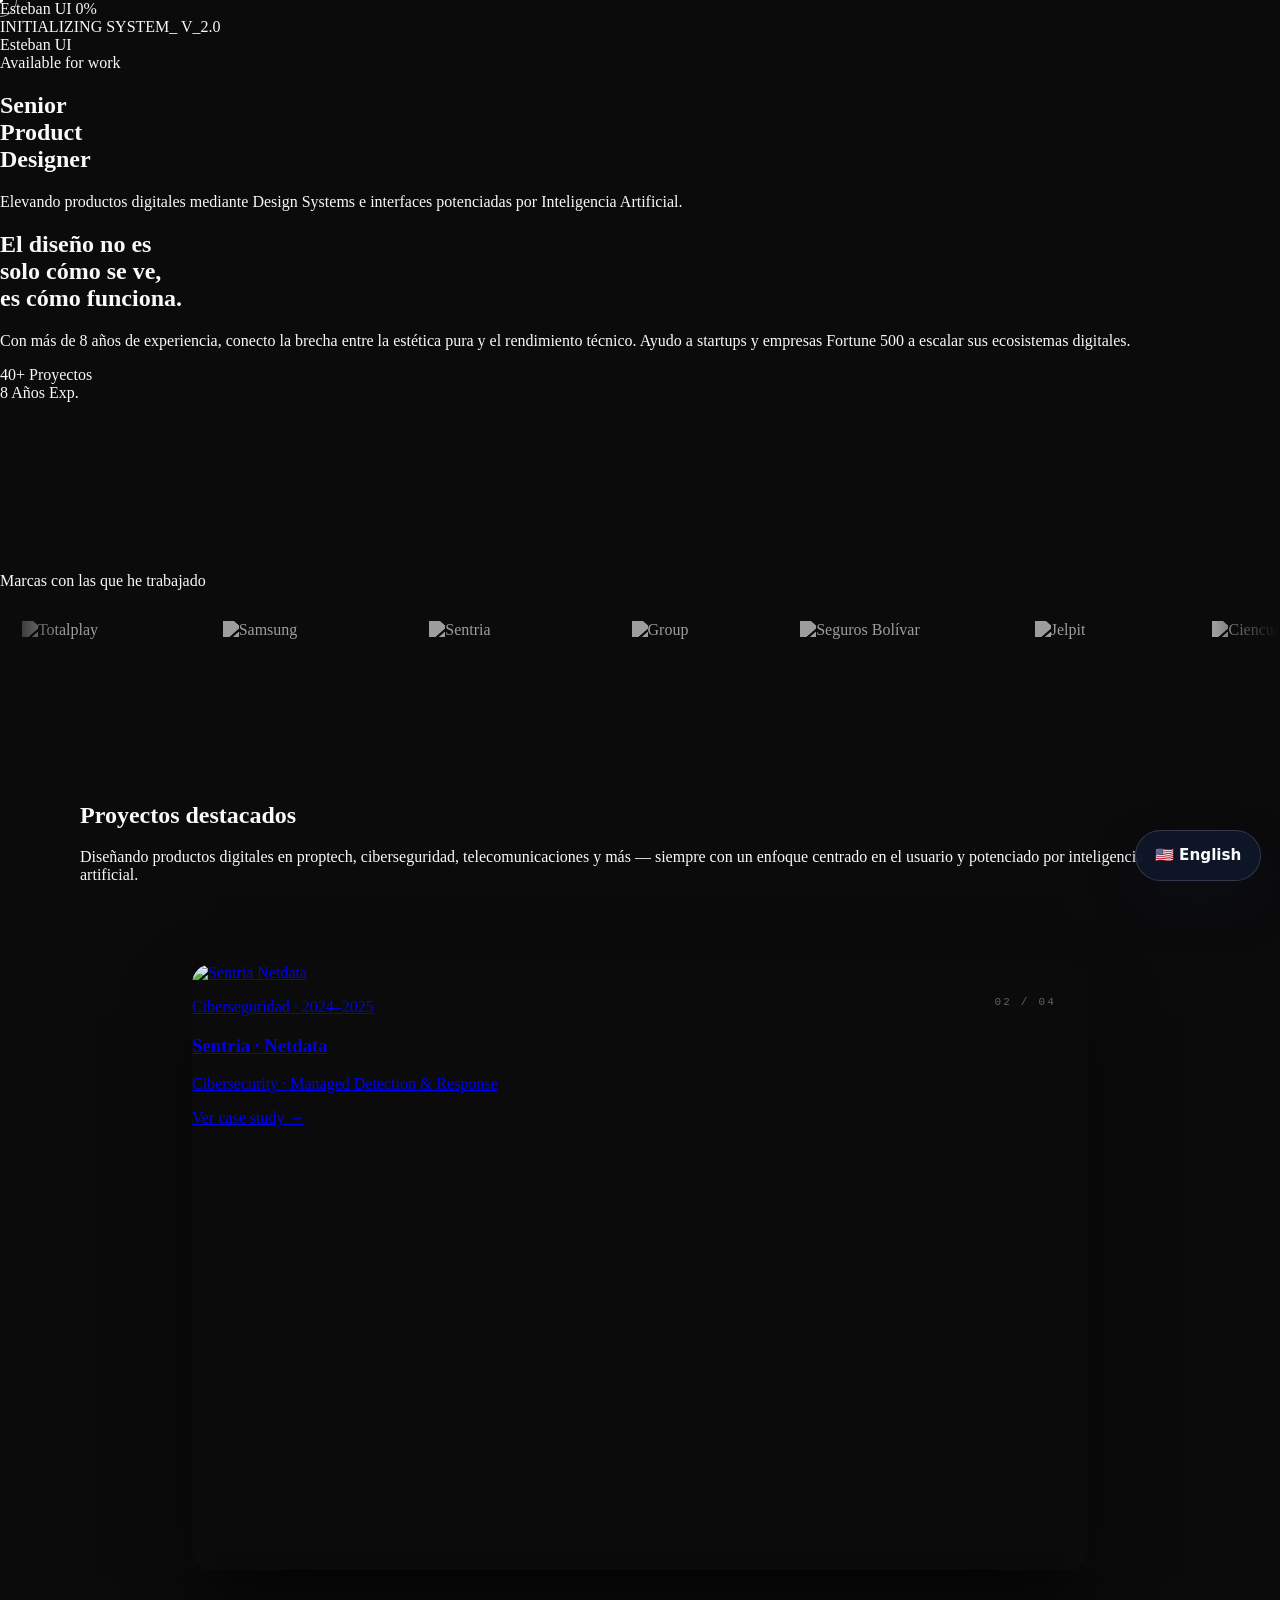
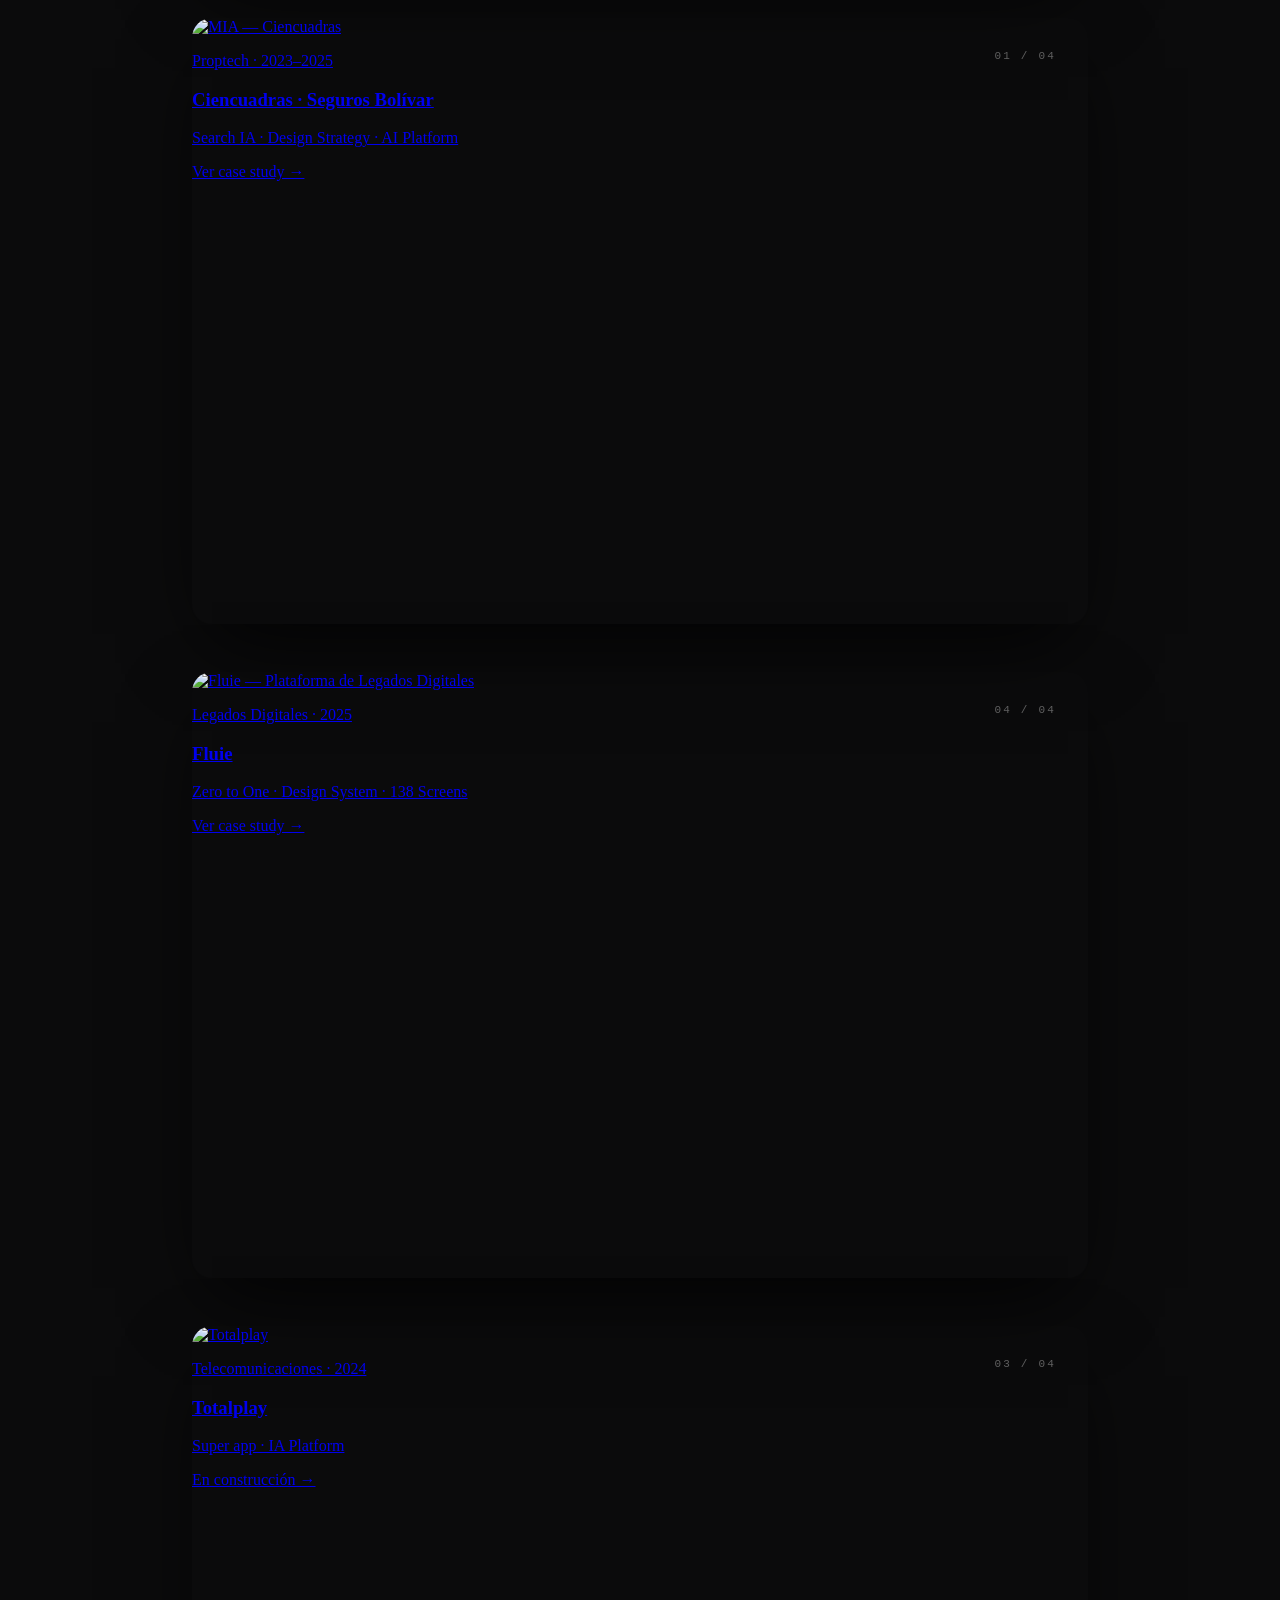
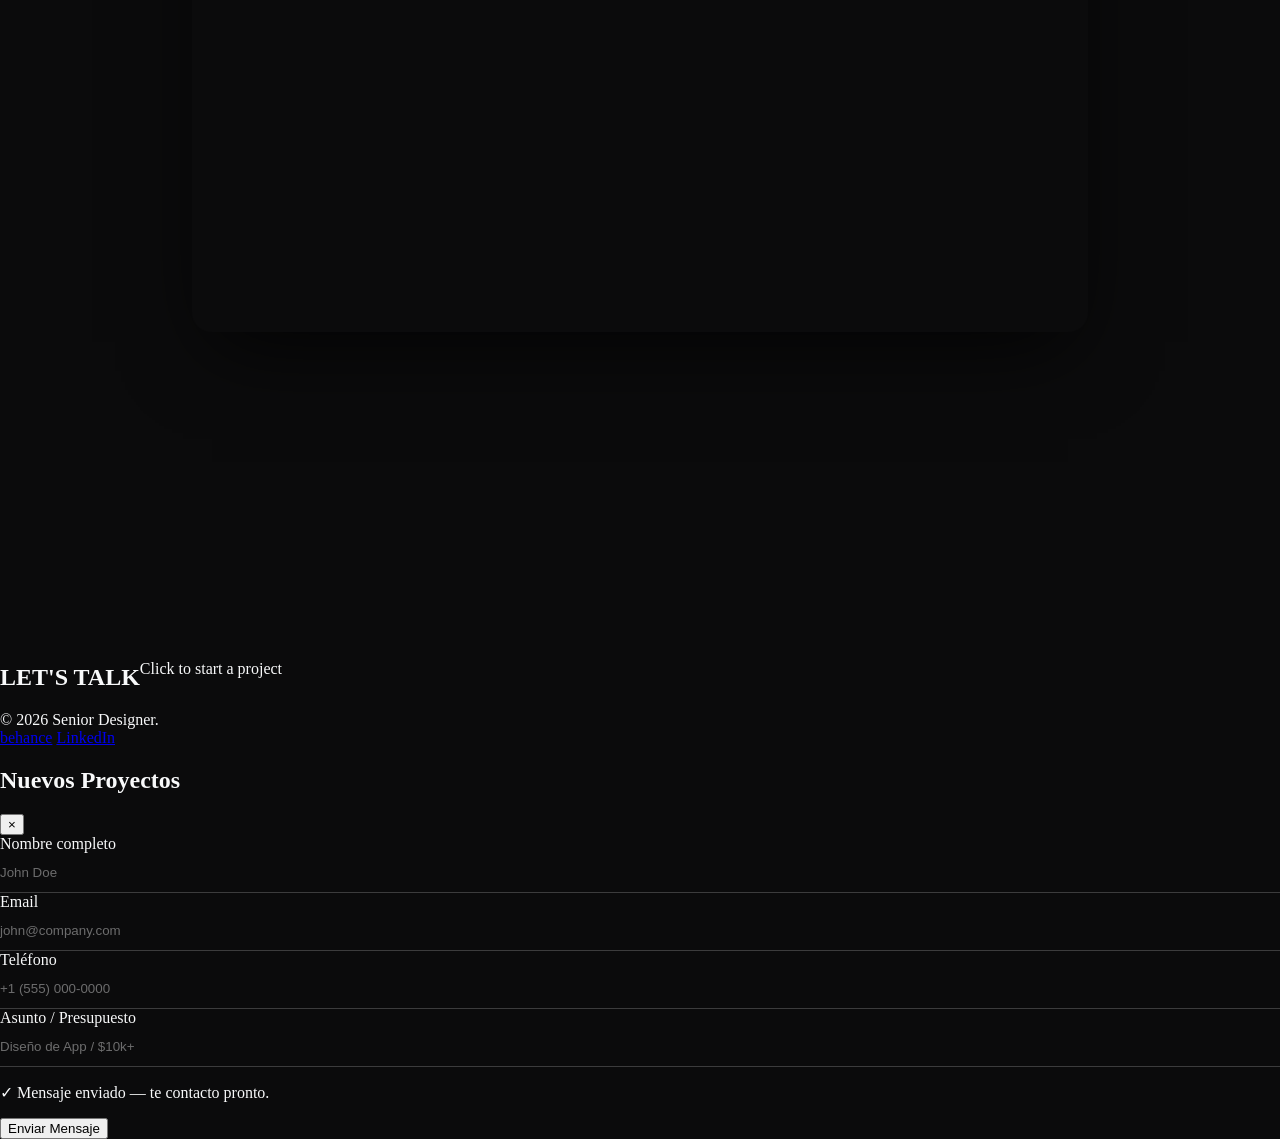
==== commit c18dc57a: "google translate" ====
--- a/index.html
+++ b/index.html
@@ -288,7 +288,7 @@
         }
 
     </style>
-</head>
+    <link rel="stylesheet" href="translate/styles.css">
 <body class="font-inter selection:bg-accent selection:text-white overflow-hidden">
 
     <!-- Capas de transición Swup (fuera de #swup → persisten entre páginas) -->
@@ -901,6 +901,6 @@
 
     <!-- Motor de transición multicapa Swup + GSAP -->
     <script src="files/swup-transition.js"></script>
-
+    <script type="module" src="translate/translate.js"></script>
 </body>
 </html>
--- a/translate/styles.css
+++ b/translate/styles.css
@@ -0,0 +1,121 @@
+:root {
+    --translate-bg: rgba(15, 23, 42, 0.95);
+    --translate-foreground: #f8fafc;
+    --translate-border: rgba(255, 255, 255, 0.15);
+    --translate-primary: #60a5fa;
+    --translate-shadow: 0 22px 50px rgba(15, 23, 42, 0.28);
+}
+
+@media (prefers-color-scheme: dark) {
+    :root {
+        --translate-bg: rgba(15, 23, 42, 0.95);
+        --translate-foreground: #f8fafc;
+        --translate-border: rgba(148, 163, 184, 0.18);
+        --translate-primary: #60a5fa;
+    }
+}
+
+.translate-toggle-button {
+    position: fixed;
+    bottom: 1.2rem;
+    right: 1.2rem;
+    z-index: 999999;
+    display: inline-flex;
+    align-items: center;
+    justify-content: center;
+    gap: 0.5rem;
+    min-width: 4.75rem;
+    padding: 0.95rem 1.15rem;
+    border: 1px solid var(--translate-border);
+    border-radius: 999px;
+    background: var(--translate-bg);
+    color: var(--translate-foreground);
+    font-family: ui-sans-serif, system-ui, -apple-system, BlinkMacSystemFont, 'Segoe UI', sans-serif;
+    font-size: 0.95rem;
+    font-weight: 600;
+    line-height: 1.2;
+    cursor: pointer;
+    box-shadow: var(--translate-shadow);
+    transition: transform 180ms ease, box-shadow 180ms ease, background-color 180ms ease, border-color 180ms ease;
+    backdrop-filter: blur(18px);
+    -webkit-backdrop-filter: blur(18px);
+}
+
+.translate-toggle-button:hover,
+.translate-toggle-button:focus-visible {
+    transform: translateY(-1px);
+    border-color: var(--translate-primary);
+    outline: none;
+    box-shadow: 0 28px 70px rgba(15, 23, 42, 0.32);
+}
+
+.translate-toggle-button:focus-visible {
+    outline: 2px solid rgba(96, 165, 250, 0.9);
+    outline-offset: 3px;
+}
+
+/* Oculta cualquier interfaz visual de Google Translate sin eliminar la capacidad de traducción. */
+#goog-gt-tt,
+.goog-te-banner-frame,
+.goog-te-menu-frame,
+.goog-te-balloon-frame,
+.goog-tooltip,
+.goog-te-tooltip,
+.goog-logo-link,
+.goog-te-spinner,
+.goog-te-spinner-pos,
+.goog-te-gadget,
+.goog-te-gadget-icon,
+.goog-te-gadget-simple,
+.goog-te-combo,
+iframe[src*="translate.google.com"],
+iframe[src*="translate.googleapis.com"],
+iframe[src*="translate.googleusercontent.com"] {
+    display: none !important;
+    visibility: hidden !important;
+    opacity: 0 !important;
+    width: 0 !important;
+    height: 0 !important;
+    max-height: 0 !important;
+    overflow: hidden !important;
+    position: absolute !important;
+    top: 0 !important;
+    left: 0 !important;
+}
+
+[class*="goog-te-"],
+[class*="goog-gt-"] {
+    display: none !important;
+    visibility: hidden !important;
+    opacity: 0 !important;
+    width: 0 !important;
+    height: 0 !important;
+    max-height: 0 !important;
+    overflow: hidden !important;
+    position: absolute !important;
+    top: 0 !important;
+    left: 0 !important;
+}
+
+html,
+body {
+    top: 0 !important;
+    margin-top: 0 !important;
+    margin: 0 !important;
+    transform: none !important;
+    position: static !important;
+}
+
+.goog-te-gadget {
+    height: 0 !important;
+    overflow: hidden !important;
+}
+
+.goog-te-combo {
+    display: none !important;
+}
+
+/* Si la página usa el atributo no-translate, preserva los elementos del layout. */
+.notranslate {
+    translate: no !important;
+}
